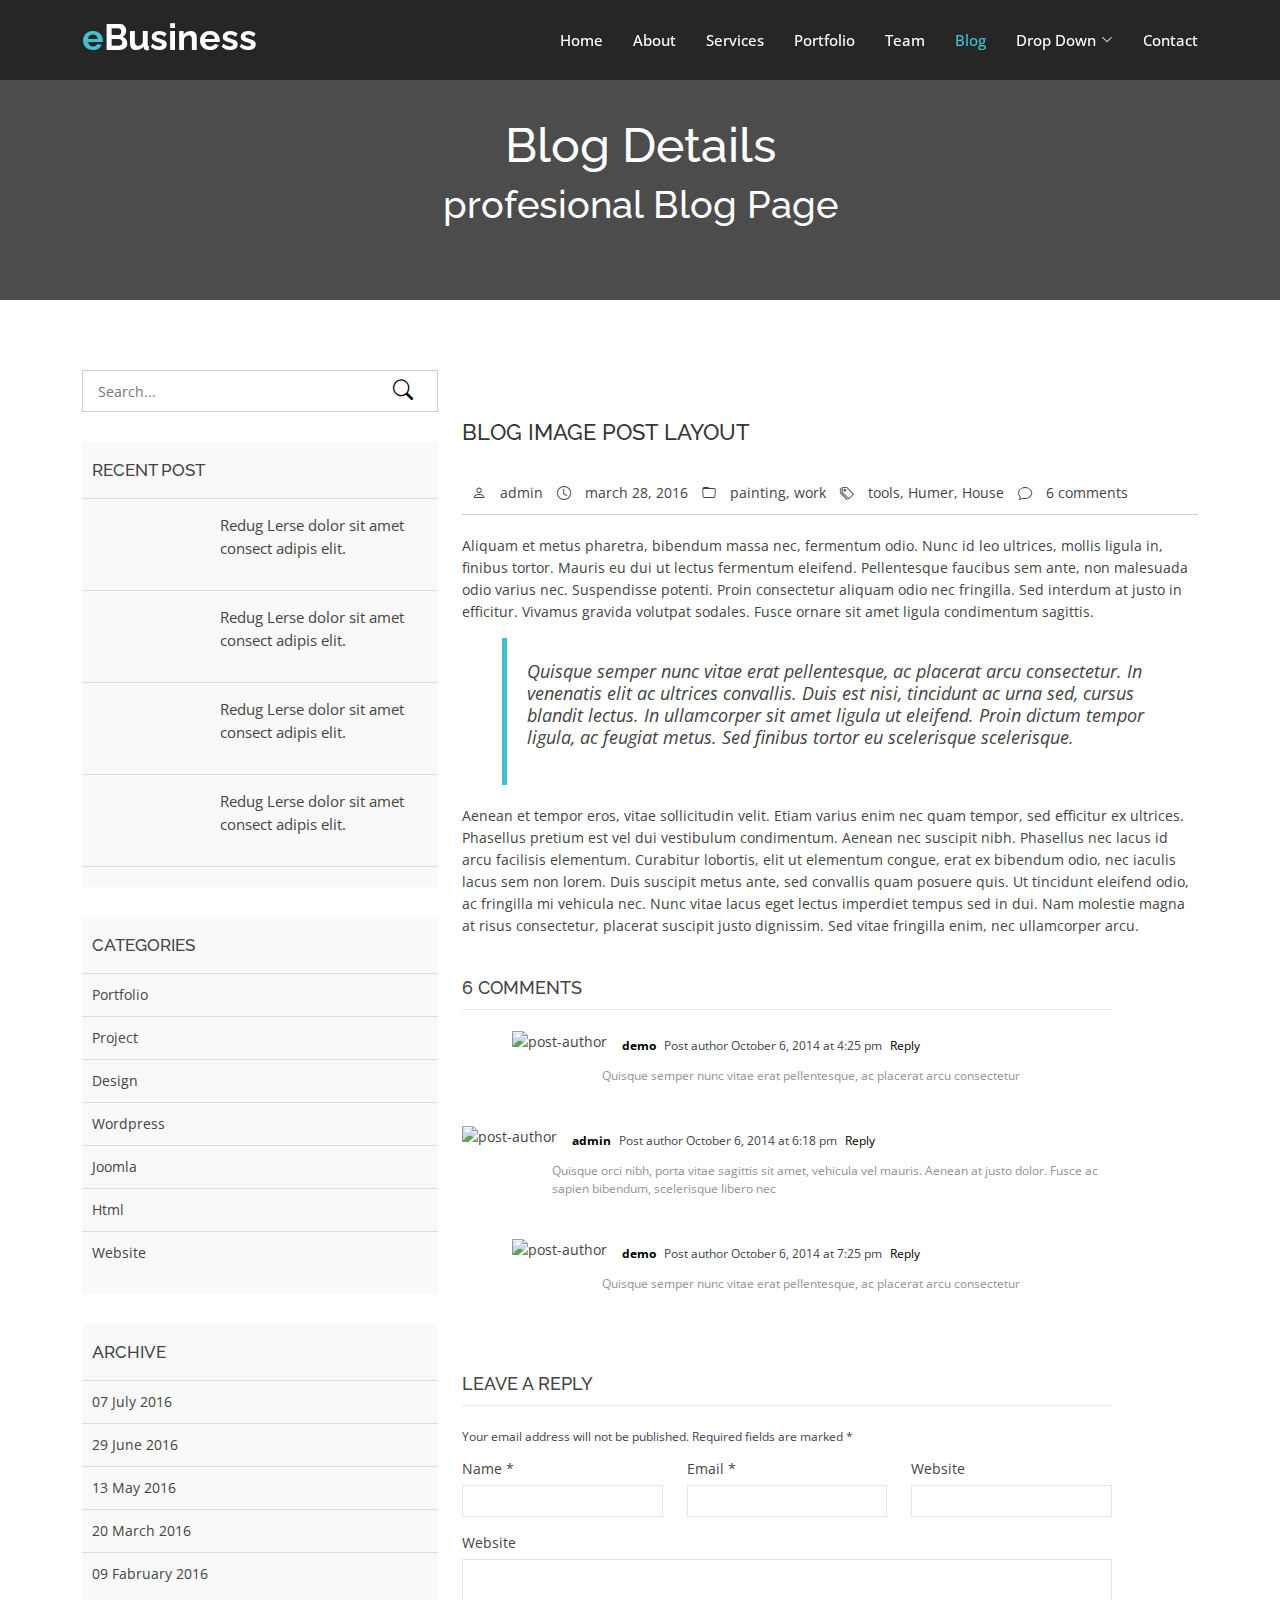
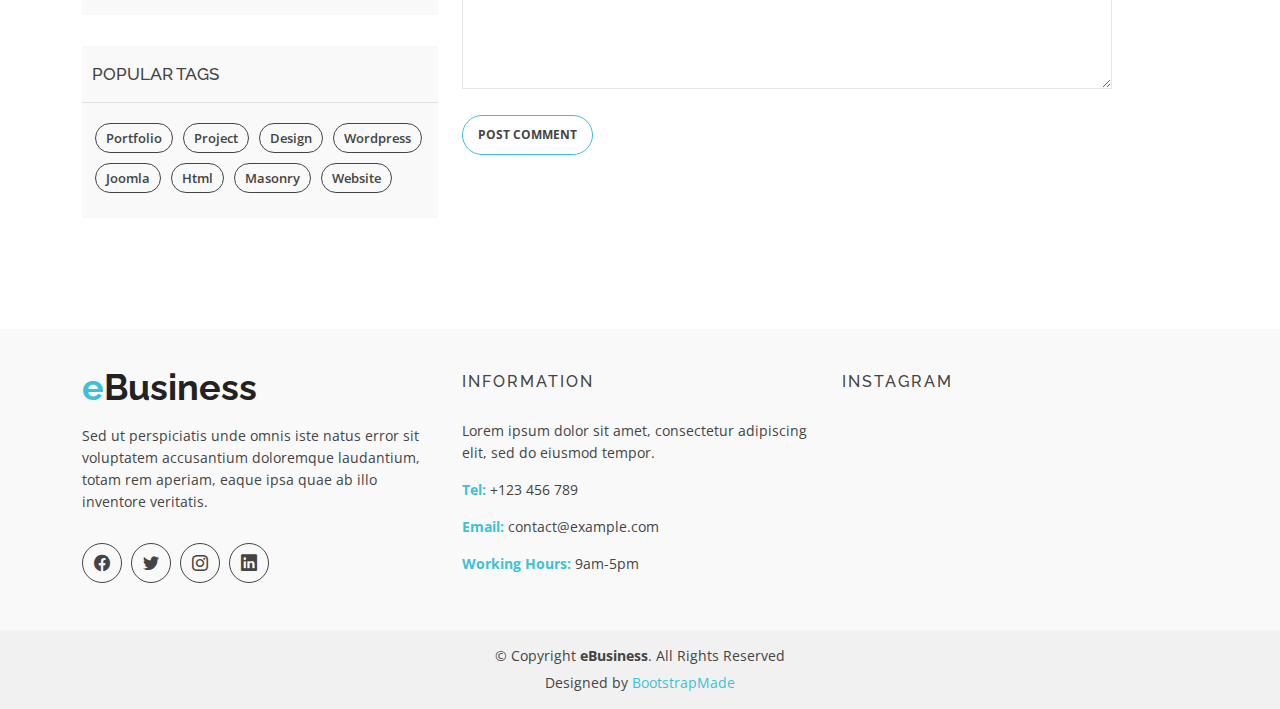
==== blog-details.html @ 668b4a3a "Commit inicial" ====
<!DOCTYPE html>
<html lang="en">

<head>
  <meta charset="utf-8">
  <meta content="width=device-width, initial-scale=1.0" name="viewport">

  <title>eBusiness Bootstrap Template - Index</title>
  <meta content="" name="description">
  <meta content="" name="keywords">

  <!-- Favicons -->
  <link href="assets/img/favicon.png" rel="icon">
  <link href="assets/img/apple-touch-icon.png" rel="apple-touch-icon">

  <!-- Google Fonts -->
  <link href="https://fonts.googleapis.com/css?family=Open+Sans:300,400,400i,600,700|Raleway:300,400,400i,500,500i,700,800,900" rel="stylesheet">

  <!-- Vendor CSS Files -->
  <link href="assets/vendor/animate.css/animate.min.css" rel="stylesheet">
  <link href="assets/vendor/bootstrap/css/bootstrap.min.css" rel="stylesheet">
  <link href="assets/vendor/bootstrap-icons/bootstrap-icons.css" rel="stylesheet">
  <link href="assets/vendor/boxicons/css/boxicons.min.css" rel="stylesheet">
  <link href="assets/vendor/glightbox/css/glightbox.min.css" rel="stylesheet">
  <link href="assets/vendor/swiper/swiper-bundle.min.css" rel="stylesheet">

  <!-- Template Main CSS File -->
  <link href="assets/css/style.css" rel="stylesheet">

  <!-- =======================================================
  * Template Name: eBusiness - v4.3.0
  * Template URL: https://bootstrapmade.com/ebusiness-bootstrap-corporate-template/
  * Author: BootstrapMade.com
  * License: https://bootstrapmade.com/license/
  ======================================================== -->
</head>

<body>

  <!-- ======= Header ======= -->
  <header id="header" class="fixed-top d-flex align-items-center">
    <div class="container d-flex justify-content-between">

      <div class="logo">
        <h1><a href="index.html"><span>e</span>Business</a></h1>
        <!-- Uncomment below if you prefer to use an image logo -->
        <!-- <a href="index.html"><img src="assets/img/logo.png" alt="" class="img-fluid"></a>-->
      </div>

      <nav id="navbar" class="navbar">
        <ul>
          <li><a class="nav-link scrollto " href="#hero">Home</a></li>
          <li><a class="nav-link scrollto" href="#about">About</a></li>
          <li><a class="nav-link scrollto" href="#services">Services</a></li>
          <li><a class="nav-link scrollto" href="#portfolio">Portfolio</a></li>
          <li><a class="nav-link scrollto" href="#team">Team</a></li>
          <li><a class="active" href="blog.html">Blog</a></li>
          <li class="dropdown"><a href="#"><span>Drop Down</span> <i class="bi bi-chevron-down"></i></a>
            <ul>
              <li><a href="#">Drop Down 1</a></li>
              <li class="dropdown"><a href="#"><span>Deep Drop Down</span> <i class="bi bi-chevron-right"></i></a>
                <ul>
                  <li><a href="#">Deep Drop Down 1</a></li>
                  <li><a href="#">Deep Drop Down 2</a></li>
                  <li><a href="#">Deep Drop Down 3</a></li>
                  <li><a href="#">Deep Drop Down 4</a></li>
                  <li><a href="#">Deep Drop Down 5</a></li>
                </ul>
              </li>
              <li><a href="#">Drop Down 2</a></li>
              <li><a href="#">Drop Down 3</a></li>
              <li><a href="#">Drop Down 4</a></li>
            </ul>
          </li>
          <li><a class="nav-link scrollto" href="#contact">Contact</a></li>
        </ul>
        <i class="bi bi-list mobile-nav-toggle"></i>
      </nav><!-- .navbar -->

    </div>
  </header><!-- End Header -->

  <main id="main">

    <!-- ======= Blog Header ======= -->
    <div class="header-bg page-area">
      <div class="container position-relative">
        <div class="row">
          <div class="col-md-12 col-sm-12 col-xs-12">
            <div class="slider-content text-center">
              <div class="header-bottom">
                <div class="layer2">
                  <h1 class="title2">Blog Details </h1>
                </div>
                <div class="layer3">
                  <h2 class="title3">profesional Blog Page</h2>
                </div>
              </div>
            </div>
          </div>
        </div>
      </div>
    </div><!-- End Blog Header -->

    <!-- ======= Blog Page ======= -->
    <div class="blog-page area-padding">
      <div class="container">
        <div class="row">
          <div class="col-lg-4 col-md-4">
            <div class="page-head-blog">
              <div class="single-blog-page">
                <!-- search option start -->
                <form action="#">
                  <div class="search-option">
                    <input type="text" placeholder="Search...">
                    <button class="button" type="submit">
                      <i class="bi bi-search"></i>
                    </button>
                  </div>
                </form>
                <!-- search option end -->
              </div>
              <div class="single-blog-page">
                <!-- recent start -->
                <div class="left-blog">
                  <h4>recent post</h4>
                  <div class="recent-post">
                    <!-- start single post -->
                    <div class="recent-single-post">
                      <div class="post-img">
                        <a href="#">
                          <img src="assets/img/blog/1.jpg" alt="">
                        </a>
                      </div>
                      <div class="pst-content">
                        <p><a href="#"> Redug Lerse dolor sit amet consect adipis elit.</a></p>
                      </div>
                    </div>
                    <!-- End single post -->
                    <!-- start single post -->
                    <div class="recent-single-post">
                      <div class="post-img">
                        <a href="#">
                          <img src="assets/img/blog/2.jpg" alt="">
                        </a>
                      </div>
                      <div class="pst-content">
                        <p><a href="#"> Redug Lerse dolor sit amet consect adipis elit.</a></p>
                      </div>
                    </div>
                    <!-- End single post -->
                    <!-- start single post -->
                    <div class="recent-single-post">
                      <div class="post-img">
                        <a href="#">
                          <img src="assets/img/blog/3.jpg" alt="">
                        </a>
                      </div>
                      <div class="pst-content">
                        <p><a href="#"> Redug Lerse dolor sit amet consect adipis elit.</a></p>
                      </div>
                    </div>
                    <!-- End single post -->
                    <!-- start single post -->
                    <div class="recent-single-post">
                      <div class="post-img">
                        <a href="#">
                          <img src="assets/img/blog/4.jpg" alt="">
                        </a>
                      </div>
                      <div class="pst-content">
                        <p><a href="#"> Redug Lerse dolor sit amet consect adipis elit.</a></p>
                      </div>
                    </div>
                    <!-- End single post -->
                  </div>
                </div>
                <!-- recent end -->
              </div>
              <div class="single-blog-page">
                <div class="left-blog">
                  <h4>categories</h4>
                  <ul>
                    <li>
                      <a href="#">Portfolio</a>
                    </li>
                    <li>
                      <a href="#">Project</a>
                    </li>
                    <li>
                      <a href="#">Design</a>
                    </li>
                    <li>
                      <a href="#">wordpress</a>
                    </li>
                    <li>
                      <a href="#">Joomla</a>
                    </li>
                    <li>
                      <a href="#">Html</a>
                    </li>
                    <li>
                      <a href="#">Website</a>
                    </li>
                  </ul>
                </div>
              </div>
              <div class="single-blog-page">
                <div class="left-blog">
                  <h4>archive</h4>
                  <ul>
                    <li>
                      <a href="#">07 July 2016</a>
                    </li>
                    <li>
                      <a href="#">29 June 2016</a>
                    </li>
                    <li>
                      <a href="#">13 May 2016</a>
                    </li>
                    <li>
                      <a href="#">20 March 2016</a>
                    </li>
                    <li>
                      <a href="#">09 Fabruary 2016</a>
                    </li>
                  </ul>
                </div>
              </div>
              <div class="single-blog-page">
                <div class="left-tags blog-tags">
                  <div class="popular-tag left-side-tags left-blog">
                    <h4>popular tags</h4>
                    <ul>
                      <li>
                        <a href="#">Portfolio</a>
                      </li>
                      <li>
                        <a href="#">Project</a>
                      </li>
                      <li>
                        <a href="#">Design</a>
                      </li>
                      <li>
                        <a href="#">wordpress</a>
                      </li>
                      <li>
                        <a href="#">Joomla</a>
                      </li>
                      <li>
                        <a href="#">Html</a>
                      </li>
                      <li>
                        <a href="#">Masonry</a>
                      </li>
                      <li>
                        <a href="#">Website</a>
                      </li>
                    </ul>
                  </div>
                </div>
              </div>
            </div>
          </div>
          <!-- End left sidebar -->
          <!-- Start single blog -->
          <div class="col-md-8 col-sm-8 col-xs-12">
            <div class="row">
              <div class="col-md-12 col-sm-12 col-xs-12">
                <!-- single-blog start -->
                <article class="blog-post-wrapper">
                  <div class="post-thumbnail">
                    <img src="assets/img/blog/6.jpg" alt="" />
                  </div>
                  <div class="post-information">
                    <h2>Blog image post layout</h2>
                    <div class="entry-meta">
                      <span class="author-meta"><i class="bi bi-person"></i> <a href="#">admin</a></span>
                      <span><i class="bi bi-clock"></i> march 28, 2016</span>
                      <span class="tag-meta">
                        <i class="bi bi-folder"></i>
                        <a href="#">painting</a>,
                        <a href="#">work</a>
                      </span>
                      <span>
                        <i class="bi bi-tags"></i>
                        <a href="#">tools</a>,
                        <a href="#"> Humer</a>,
                        <a href="#">House</a>
                      </span>
                      <span><i class="bi bi-chat"></i> <a href="#">6 comments</a></span>
                    </div>
                    <div class="entry-content">
                      <p>Aliquam et metus pharetra, bibendum massa nec, fermentum odio. Nunc id leo ultrices, mollis ligula in, finibus tortor. Mauris eu dui ut lectus fermentum eleifend. Pellentesque faucibus sem ante, non malesuada odio varius nec. Suspendisse
                        potenti. Proin consectetur aliquam odio nec fringilla. Sed interdum at justo in efficitur. Vivamus gravida volutpat sodales. Fusce ornare sit amet ligula condimentum sagittis.</p>
                      <blockquote>
                        <p>Quisque semper nunc vitae erat pellentesque, ac placerat arcu consectetur. In venenatis elit ac ultrices convallis. Duis est nisi, tincidunt ac urna sed, cursus blandit lectus. In ullamcorper sit amet ligula ut eleifend. Proin dictum
                          tempor ligula, ac feugiat metus. Sed finibus tortor eu scelerisque scelerisque.</p>
                      </blockquote>
                      <p>Aenean et tempor eros, vitae sollicitudin velit. Etiam varius enim nec quam tempor, sed efficitur ex ultrices. Phasellus pretium est vel dui vestibulum condimentum. Aenean nec suscipit nibh. Phasellus nec lacus id arcu facilisis elementum.
                        Curabitur lobortis, elit ut elementum congue, erat ex bibendum odio, nec iaculis lacus sem non lorem. Duis suscipit metus ante, sed convallis quam posuere quis. Ut tincidunt eleifend odio, ac fringilla mi vehicula nec. Nunc vitae
                        lacus eget lectus imperdiet tempus sed in dui. Nam molestie magna at risus consectetur, placerat suscipit justo dignissim. Sed vitae fringilla enim, nec ullamcorper arcu.</p>
                    </div>
                  </div>
                </article>
                <div class="clear"></div>
                <div class="single-post-comments">
                  <div class="comments-area">
                    <div class="comments-heading">
                      <h3>6 comments</h3>
                    </div>
                    <div class="comments-list">
                      <ul>
                        <li class="threaded-comments">
                          <div class="comments-details">
                            <div class="comments-list-img">
                              <img src="assets/img/blog/b02.jpg" alt="post-author">
                            </div>
                            <div class="comments-content-wrap">
                              <span>
                                <b><a href="#">demo</a></b>
                                Post author
                                <span class="post-time">October 6, 2014 at 4:25 pm</span>
                                <a href="#">Reply</a>
                              </span>
                              <p>Quisque semper nunc vitae erat pellentesque, ac placerat arcu consectetur</p>
                            </div>
                          </div>
                        </li>
                        <li>
                          <div class="comments-details">
                            <div class="comments-list-img">
                              <img src="assets/img/blog/b02.jpg" alt="post-author">
                            </div>
                            <div class="comments-content-wrap">
                              <span>
                                <b><a href="#">admin</a></b>
                                Post author
                                <span class="post-time">October 6, 2014 at 6:18 pm </span>
                                <a href="#">Reply</a>
                              </span>
                              <p>Quisque orci nibh, porta vitae sagittis sit amet, vehicula vel mauris. Aenean at justo dolor. Fusce ac sapien bibendum, scelerisque libero nec</p>
                            </div>
                          </div>
                        </li>
                        <li class="threaded-comments">
                          <div class="comments-details">
                            <div class="comments-list-img">
                              <img src="assets/img/blog/b02.jpg" alt="post-author">
                            </div>
                            <div class="comments-content-wrap">
                              <span>
                                <b><a href="#">demo</a></b>
                                Post author
                                <span class="post-time">October 6, 2014 at 7:25 pm</span>
                                <a href="#">Reply</a>
                              </span>
                              <p>Quisque semper nunc vitae erat pellentesque, ac placerat arcu consectetur</p>
                            </div>
                          </div>
                        </li>
                      </ul>
                    </div>
                  </div>
                  <div class="comment-respond">
                    <h3 class="comment-reply-title">Leave a Reply </h3>
                    <span class="email-notes">Your email address will not be published. Required fields are marked *</span>
                    <form action="#">
                      <div class="row">
                        <div class="col-lg-4 col-md-4">
                          <p>Name *</p>
                          <input type="text" />
                        </div>
                        <div class="col-lg-4 col-md-4">
                          <p>Email *</p>
                          <input type="email" />
                        </div>
                        <div class="col-lg-4 col-md-4">
                          <p>Website</p>
                          <input type="text" />
                        </div>
                        <div class="col-lg-12 col-md-12 col-sm-12 comment-form-comment">
                          <p>Website</p>
                          <textarea id="message-box" cols="30" rows="10"></textarea>
                          <input type="submit" value="Post Comment" />
                        </div>
                      </div>
                    </form>
                  </div>
                </div>
                <!-- single-blog end -->
              </div>
            </div>
          </div>
        </div>
      </div>
    </div><!-- End Blog Page -->

  </main><!-- End #main -->

  <!-- ======= Footer ======= -->
  <footer>
    <div class="footer-area">
      <div class="container">
        <div class="row">
          <div class="col-md-4">
            <div class="footer-content">
              <div class="footer-head">
                <div class="footer-logo">
                  <h2><span>e</span>Business</h2>
                </div>

                <p>Sed ut perspiciatis unde omnis iste natus error sit voluptatem accusantium doloremque laudantium, totam rem aperiam, eaque ipsa quae ab illo inventore veritatis.</p>
                <div class="footer-icons">
                  <ul>
                    <li>
                      <a href="#"><i class="bi bi-facebook"></i></a>
                    </li>
                    <li>
                      <a href="#"><i class="bi bi-twitter"></i></a>
                    </li>
                    <li>
                      <a href="#"><i class="bi bi-instagram"></i></a>
                    </li>
                    <li>
                      <a href="#"><i class="bi bi-linkedin"></i></a>
                    </li>
                  </ul>
                </div>
              </div>
            </div>
          </div>
          <!-- end single footer -->
          <div class="col-md-4">
            <div class="footer-content">
              <div class="footer-head">
                <h4>information</h4>
                <p>
                  Lorem ipsum dolor sit amet, consectetur adipiscing elit, sed do eiusmod tempor.
                </p>
                <div class="footer-contacts">
                  <p><span>Tel:</span> +123 456 789</p>
                  <p><span>Email:</span> contact@example.com</p>
                  <p><span>Working Hours:</span> 9am-5pm</p>
                </div>
              </div>
            </div>
          </div>
          <!-- end single footer -->
          <div class="col-md-4">
            <div class="footer-content">
              <div class="footer-head">
                <h4>Instagram</h4>
                <div class="flicker-img">
                  <a href="#"><img src="assets/img/portfolio/1.jpg" alt=""></a>
                  <a href="#"><img src="assets/img/portfolio/2.jpg" alt=""></a>
                  <a href="#"><img src="assets/img/portfolio/3.jpg" alt=""></a>
                  <a href="#"><img src="assets/img/portfolio/4.jpg" alt=""></a>
                  <a href="#"><img src="assets/img/portfolio/5.jpg" alt=""></a>
                  <a href="#"><img src="assets/img/portfolio/6.jpg" alt=""></a>
                </div>
              </div>
            </div>
          </div>
        </div>
      </div>
    </div>
    <div class="footer-area-bottom">
      <div class="container">
        <div class="row">
          <div class="col-md-12 col-sm-12 col-xs-12">
            <div class="copyright text-center">
              <p>
                &copy; Copyright <strong>eBusiness</strong>. All Rights Reserved
              </p>
            </div>
            <div class="credits">
              <!--
              All the links in the footer should remain intact.
              You can delete the links only if you purchased the pro version.
              Licensing information: https://bootstrapmade.com/license/
              Purchase the pro version with working PHP/AJAX contact form: https://bootstrapmade.com/buy/?theme=eBusiness
            -->
              Designed by <a href="https://bootstrapmade.com/">BootstrapMade</a>
            </div>
          </div>
        </div>
      </div>
    </div>
  </footer><!-- End  Footer -->

  <div id="preloader"></div>
  <a href="#" class="back-to-top d-flex align-items-center justify-content-center"><i class="bi bi-arrow-up-short"></i></a>

  <!-- Vendor JS Files -->
  <script src="assets/vendor/bootstrap/js/bootstrap.bundle.min.js"></script>
  <script src="assets/vendor/glightbox/js/glightbox.min.js"></script>
  <script src="assets/vendor/isotope-layout/isotope.pkgd.min.js"></script>
  <script src="assets/vendor/php-email-form/validate.js"></script>
  <script src="assets/vendor/swiper/swiper-bundle.min.js"></script>

  <!-- Template Main JS File -->
  <script src="assets/js/main.js"></script>

</body>

</html>
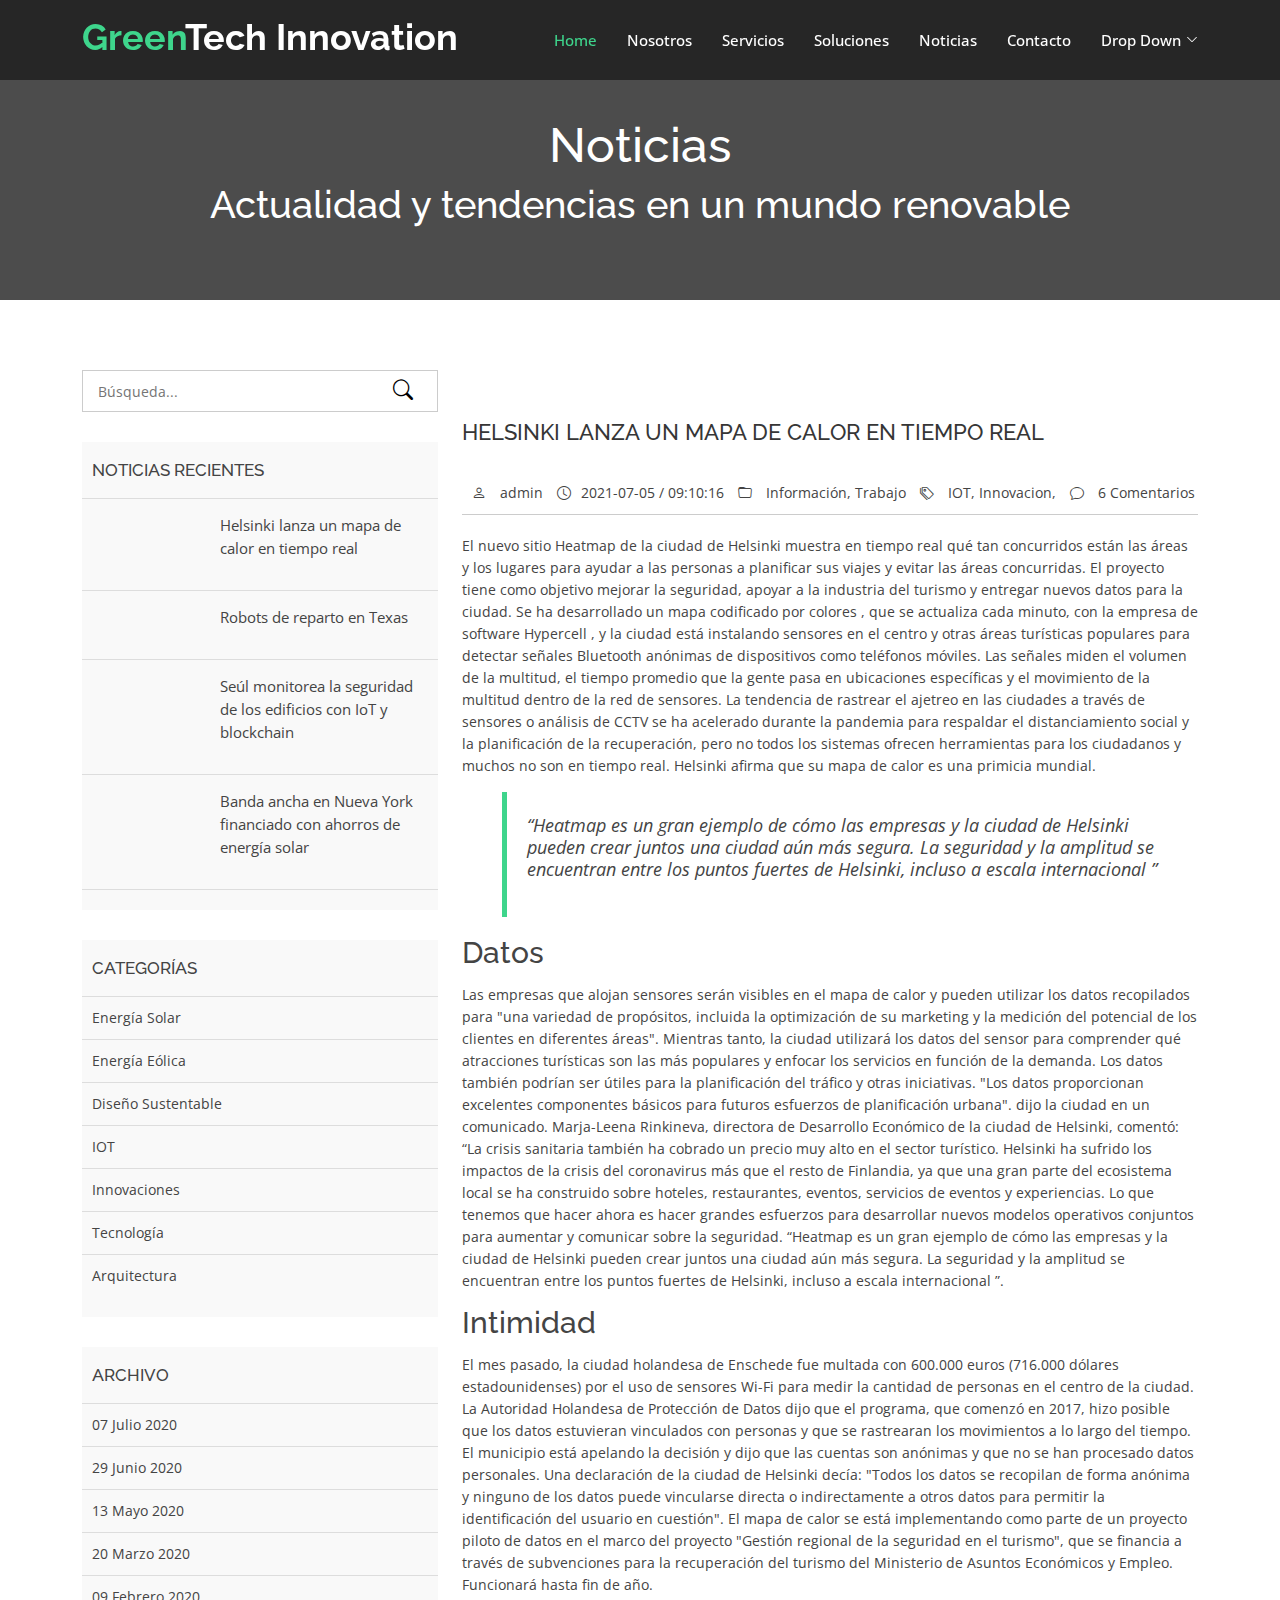
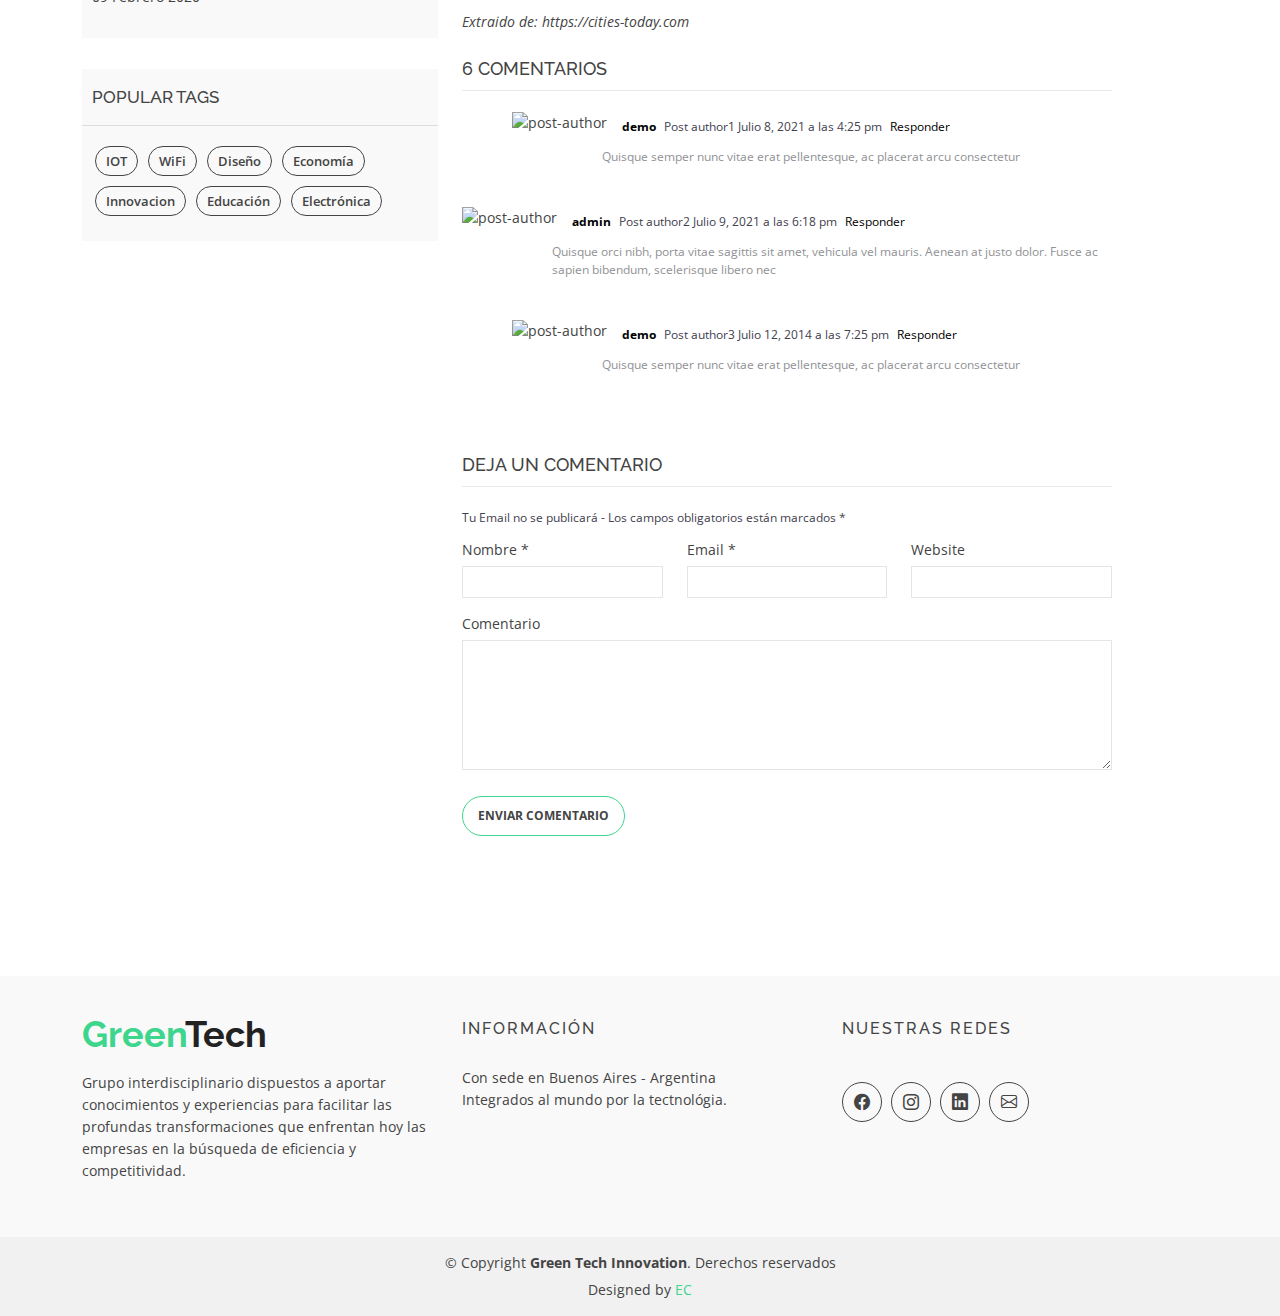
==== commit 53aa4135: "Primeros cambios en el template" ====
--- a/blog-details.html
+++ b/blog-details.html
@@ -5,7 +5,7 @@
   <meta charset="utf-8">
   <meta content="width=device-width, initial-scale=1.0" name="viewport">
 
-  <title>eBusiness Bootstrap Template - Index</title>
+  <title>Green Tech Innovation</title>
   <meta content="" name="description">
   <meta content="" name="keywords">
 
@@ -14,7 +14,9 @@
   <link href="assets/img/apple-touch-icon.png" rel="apple-touch-icon">
 
   <!-- Google Fonts -->
-  <link href="https://fonts.googleapis.com/css?family=Open+Sans:300,400,400i,600,700|Raleway:300,400,400i,500,500i,700,800,900" rel="stylesheet">
+  <link
+    href="https://fonts.googleapis.com/css?family=Open+Sans:300,400,400i,600,700|Raleway:300,400,400i,500,500i,700,800,900"
+    rel="stylesheet">
 
   <!-- Vendor CSS Files -->
   <link href="assets/vendor/animate.css/animate.min.css" rel="stylesheet">
@@ -42,19 +44,25 @@
     <div class="container d-flex justify-content-between">
 
       <div class="logo">
-        <h1><a href="index.html"><span>e</span>Business</a></h1>
+        <h1>
+          <!-- <span><img src="./assets/img/favicon.png" width="40" height="40">   -->
+          <a href="index.html"><span>Green</span>Tech Innovation</a></span>
+        </h1>
+
+        <!-- <h1><a href="index.html"><span>e</span>Business</a></h1> -->
         <!-- Uncomment below if you prefer to use an image logo -->
-        <!-- <a href="index.html"><img src="assets/img/logo.png" alt="" class="img-fluid"></a>-->
+        <!-- <a href="index.html"><img src="assets/img/favicon.png" alt="" class="img-fluid"></a> -->
       </div>
 
       <nav id="navbar" class="navbar">
         <ul>
-          <li><a class="nav-link scrollto " href="#hero">Home</a></li>
-          <li><a class="nav-link scrollto" href="#about">About</a></li>
-          <li><a class="nav-link scrollto" href="#services">Services</a></li>
-          <li><a class="nav-link scrollto" href="#portfolio">Portfolio</a></li>
-          <li><a class="nav-link scrollto" href="#team">Team</a></li>
-          <li><a class="active" href="blog.html">Blog</a></li>
+          <li><a class="nav-link scrollto active" href="index.html">Home</a></li>
+          <li><a class="nav-link scrollto" href="#about">Nosotros</a></li>
+          <li><a class="nav-link scrollto" href="index.html">Servicios</a></li>
+          <li><a class="nav-link scrollto" href="./index.html/#soluciones">Soluciones</a></li>
+          <!-- <li><a class="nav-link scrollto" href="#team">Equipo</a></li> -->
+          <li><a href="blog.html">Noticias</a></li>
+          <li><a class="nav-link scrollto" href="#contact">Contacto</a></li>
           <li class="dropdown"><a href="#"><span>Drop Down</span> <i class="bi bi-chevron-down"></i></a>
             <ul>
               <li><a href="#">Drop Down 1</a></li>
@@ -72,7 +80,7 @@
               <li><a href="#">Drop Down 4</a></li>
             </ul>
           </li>
-          <li><a class="nav-link scrollto" href="#contact">Contact</a></li>
+          <!-- <li><a class="nav-link scrollto" href="#contact">Contact</a></li> -->
         </ul>
         <i class="bi bi-list mobile-nav-toggle"></i>
       </nav><!-- .navbar -->
@@ -90,10 +98,10 @@
             <div class="slider-content text-center">
               <div class="header-bottom">
                 <div class="layer2">
-                  <h1 class="title2">Blog Details </h1>
+                  <h1 class="title2">Noticias</h1>
                 </div>
                 <div class="layer3">
-                  <h2 class="title3">profesional Blog Page</h2>
+                  <h2 class="title3">Actualidad y tendencias en un mundo renovable</h2>
                 </div>
               </div>
             </div>
@@ -112,7 +120,7 @@
                 <!-- search option start -->
                 <form action="#">
                   <div class="search-option">
-                    <input type="text" placeholder="Search...">
+                    <input type="text" placeholder="Búsqueda...">
                     <button class="button" type="submit">
                       <i class="bi bi-search"></i>
                     </button>
@@ -123,7 +131,7 @@
               <div class="single-blog-page">
                 <!-- recent start -->
                 <div class="left-blog">
-                  <h4>recent post</h4>
+                  <h4>Noticias recientes</h4>
                   <div class="recent-post">
                     <!-- start single post -->
                     <div class="recent-single-post">
@@ -133,7 +141,7 @@
                         </a>
                       </div>
                       <div class="pst-content">
-                        <p><a href="#"> Redug Lerse dolor sit amet consect adipis elit.</a></p>
+                        <p><a href="#"> Helsinki lanza un mapa de calor en tiempo real</a></p>
                       </div>
                     </div>
                     <!-- End single post -->
@@ -145,7 +153,7 @@
                         </a>
                       </div>
                       <div class="pst-content">
-                        <p><a href="#"> Redug Lerse dolor sit amet consect adipis elit.</a></p>
+                        <p><a href="#"> Robots de reparto en Texas</a></p>
                       </div>
                     </div>
                     <!-- End single post -->
@@ -157,7 +165,7 @@
                         </a>
                       </div>
                       <div class="pst-content">
-                        <p><a href="#"> Redug Lerse dolor sit amet consect adipis elit.</a></p>
+                        <p><a href="#"> Seúl monitorea la seguridad de los edificios con IoT y blockchain</a></p>
                       </div>
                     </div>
                     <!-- End single post -->
@@ -169,7 +177,7 @@
                         </a>
                       </div>
                       <div class="pst-content">
-                        <p><a href="#"> Redug Lerse dolor sit amet consect adipis elit.</a></p>
+                        <p><a href="#"> Banda ancha en Nueva York financiado con ahorros de energía solar</a></p>
                       </div>
                     </div>
                     <!-- End single post -->
@@ -179,50 +187,50 @@
               </div>
               <div class="single-blog-page">
                 <div class="left-blog">
-                  <h4>categories</h4>
+                  <h4>Categorías</h4>
                   <ul>
                     <li>
-                      <a href="#">Portfolio</a>
-                    </li>
-                    <li>
-                      <a href="#">Project</a>
-                    </li>
-                    <li>
-                      <a href="#">Design</a>
-                    </li>
-                    <li>
-                      <a href="#">wordpress</a>
-                    </li>
-                    <li>
-                      <a href="#">Joomla</a>
-                    </li>
-                    <li>
-                      <a href="#">Html</a>
-                    </li>
-                    <li>
-                      <a href="#">Website</a>
+                      <a href="#">Energía Solar</a>
+                    </li>
+                    <li>
+                      <a href="#">Energía Eólica</a>
+                    </li>
+                    <li>
+                      <a href="#">Diseño Sustentable</a>
+                    </li>
+                    <li>
+                      <a href="#">IOT</a>
+                    </li>
+                    <li>
+                      <a href="#">Innovaciones</a>
+                    </li>
+                    <li>
+                      <a href="#">Tecnología</a>
+                    </li>
+                    <li>
+                      <a href="#">Arquitectura</a>
                     </li>
                   </ul>
                 </div>
               </div>
               <div class="single-blog-page">
                 <div class="left-blog">
-                  <h4>archive</h4>
+                  <h4>archivo</h4>
                   <ul>
                     <li>
-                      <a href="#">07 July 2016</a>
-                    </li>
-                    <li>
-                      <a href="#">29 June 2016</a>
-                    </li>
-                    <li>
-                      <a href="#">13 May 2016</a>
-                    </li>
-                    <li>
-                      <a href="#">20 March 2016</a>
-                    </li>
-                    <li>
-                      <a href="#">09 Fabruary 2016</a>
+                      <a href="#">07 Julio 2020</a>
+                    </li>
+                    <li>
+                      <a href="#">29 Junio 2020</a>
+                    </li>
+                    <li>
+                      <a href="#">13 Mayo 2020</a>
+                    </li>
+                    <li>
+                      <a href="#">20 Marzo 2020</a>
+                    </li>
+                    <li>
+                      <a href="#">09 Febrero 2020</a>
                     </li>
                   </ul>
                 </div>
@@ -233,28 +241,25 @@
                     <h4>popular tags</h4>
                     <ul>
                       <li>
-                        <a href="#">Portfolio</a>
-                      </li>
-                      <li>
-                        <a href="#">Project</a>
-                      </li>
-                      <li>
-                        <a href="#">Design</a>
-                      </li>
-                      <li>
-                        <a href="#">wordpress</a>
-                      </li>
-                      <li>
-                        <a href="#">Joomla</a>
-                      </li>
-                      <li>
-                        <a href="#">Html</a>
-                      </li>
-                      <li>
-                        <a href="#">Masonry</a>
-                      </li>
-                      <li>
-                        <a href="#">Website</a>
+                        <a href="#">IOT</a>
+                      </li>
+                      <li>
+                        <a href="#">WiFi</a>
+                      </li>
+                      <li>
+                        <a href="#">Diseño</a>
+                      </li>
+                      <li>
+                        <a href="#">Economía</a>
+                      </li>
+                      <li>
+                        <a href="#">Innovacion</a>
+                      </li>
+                      <li>
+                        <a href="#">Educación</a>
+                      </li>
+                      <li>
+                        <a href="#">Electrónica</a>
                       </li>
                     </ul>
                   </div>
@@ -270,36 +275,57 @@
                 <!-- single-blog start -->
                 <article class="blog-post-wrapper">
                   <div class="post-thumbnail">
-                    <img src="assets/img/blog/6.jpg" alt="" />
+                    <img src="assets/img/blog/1.jpg" alt="" />
                   </div>
                   <div class="post-information">
-                    <h2>Blog image post layout</h2>
+                    <h2>Helsinki lanza un mapa de calor en tiempo real</h2>
                     <div class="entry-meta">
                       <span class="author-meta"><i class="bi bi-person"></i> <a href="#">admin</a></span>
-                      <span><i class="bi bi-clock"></i> march 28, 2016</span>
+                      <span><i class="bi bi-clock"></i>2021-07-05 / 09:10:16</span>
                       <span class="tag-meta">
                         <i class="bi bi-folder"></i>
-                        <a href="#">painting</a>,
-                        <a href="#">work</a>
+                        <a href="#">Información</a>,
+                        <a href="#">Trabajo</a>
                       </span>
                       <span>
                         <i class="bi bi-tags"></i>
-                        <a href="#">tools</a>,
-                        <a href="#"> Humer</a>,
-                        <a href="#">House</a>
+                        <a href="#">IOT</a>,
+                        <a href="#">Innovacion</a>,
+                        
                       </span>
-                      <span><i class="bi bi-chat"></i> <a href="#">6 comments</a></span>
+                      <span><i class="bi bi-chat"></i> <a href="#">6 Comentarios</a></span>
                     </div>
                     <div class="entry-content">
-                      <p>Aliquam et metus pharetra, bibendum massa nec, fermentum odio. Nunc id leo ultrices, mollis ligula in, finibus tortor. Mauris eu dui ut lectus fermentum eleifend. Pellentesque faucibus sem ante, non malesuada odio varius nec. Suspendisse
-                        potenti. Proin consectetur aliquam odio nec fringilla. Sed interdum at justo in efficitur. Vivamus gravida volutpat sodales. Fusce ornare sit amet ligula condimentum sagittis.</p>
+                      <p>El nuevo sitio Heatmap de la ciudad de Helsinki muestra en tiempo real qué tan concurridos están las áreas y los lugares para ayudar a las personas a planificar sus viajes y evitar las áreas concurridas.
+
+                        El proyecto tiene como objetivo mejorar la seguridad, apoyar a la industria del turismo y entregar nuevos datos para la ciudad.
+                        
+                        Se  ha desarrollado un mapa codificado por colores , que se actualiza cada minuto, con la empresa de software Hypercell , y la ciudad está instalando sensores en el centro y otras áreas turísticas populares para detectar señales Bluetooth anónimas de dispositivos como teléfonos móviles.
+                        
+                        Las señales miden el volumen de la multitud, el tiempo promedio que la gente pasa en ubicaciones específicas y el movimiento de la multitud dentro de la red de sensores.
+                        
+                        La tendencia de rastrear el ajetreo en las ciudades a través de sensores o análisis de CCTV se ha acelerado durante la pandemia para respaldar el distanciamiento social y la planificación de la recuperación, pero no todos los sistemas ofrecen herramientas para los ciudadanos y muchos no son en tiempo real. Helsinki afirma que su mapa de calor es una primicia mundial.</p>
                       <blockquote>
-                        <p>Quisque semper nunc vitae erat pellentesque, ac placerat arcu consectetur. In venenatis elit ac ultrices convallis. Duis est nisi, tincidunt ac urna sed, cursus blandit lectus. In ullamcorper sit amet ligula ut eleifend. Proin dictum
-                          tempor ligula, ac feugiat metus. Sed finibus tortor eu scelerisque scelerisque.</p>
+                        <p>“Heatmap es un gran ejemplo de cómo las empresas y la ciudad de Helsinki pueden crear juntos una ciudad aún más segura. La seguridad y la amplitud se encuentran entre los puntos fuertes de Helsinki, incluso a escala internacional ”</p>
                       </blockquote>
-                      <p>Aenean et tempor eros, vitae sollicitudin velit. Etiam varius enim nec quam tempor, sed efficitur ex ultrices. Phasellus pretium est vel dui vestibulum condimentum. Aenean nec suscipit nibh. Phasellus nec lacus id arcu facilisis elementum.
-                        Curabitur lobortis, elit ut elementum congue, erat ex bibendum odio, nec iaculis lacus sem non lorem. Duis suscipit metus ante, sed convallis quam posuere quis. Ut tincidunt eleifend odio, ac fringilla mi vehicula nec. Nunc vitae
-                        lacus eget lectus imperdiet tempus sed in dui. Nam molestie magna at risus consectetur, placerat suscipit justo dignissim. Sed vitae fringilla enim, nec ullamcorper arcu.</p>
+                      <h3>Datos</h3>
+                      <p>
+                        Las empresas que alojan sensores serán visibles en el mapa de calor y pueden utilizar los datos recopilados para "una variedad de propósitos, incluida la optimización de su marketing y la medición del potencial de los clientes en diferentes áreas".
+                        
+                        Mientras tanto, la ciudad utilizará los datos del sensor para comprender qué atracciones turísticas son las más populares y enfocar los servicios en función de la demanda. Los datos también podrían ser útiles para la planificación del tráfico y otras iniciativas.
+                        
+                        "Los datos proporcionan excelentes componentes básicos para futuros esfuerzos de planificación urbana". dijo la ciudad en un comunicado.
+                        
+                        Marja-Leena Rinkineva, directora de Desarrollo Económico de la ciudad de Helsinki, comentó: “La crisis sanitaria también ha cobrado un precio muy alto en el sector turístico. Helsinki ha sufrido los impactos de la crisis del coronavirus más que el resto de Finlandia, ya que una gran parte del ecosistema local se ha construido sobre hoteles, restaurantes, eventos, servicios de eventos y experiencias. Lo que tenemos que hacer ahora es hacer grandes esfuerzos para desarrollar nuevos modelos operativos conjuntos para aumentar y comunicar sobre la seguridad.
+                        
+                        “Heatmap es un gran ejemplo de cómo las empresas y la ciudad de Helsinki pueden crear juntos una ciudad aún más segura. La seguridad y la amplitud se encuentran entre los puntos fuertes de Helsinki, incluso a escala internacional ”.</p>
+                      <h3>Intimidad</h3>
+                        <p>El mes pasado, la ciudad holandesa de Enschede fue multada con 600.000 euros (716.000 dólares estadounidenses) por el uso de sensores Wi-Fi para medir la cantidad de personas en el centro de la ciudad. La Autoridad Holandesa de Protección de Datos dijo que el programa, que comenzó en 2017, hizo posible que los datos estuvieran vinculados con personas y que se rastrearan los movimientos a lo largo del tiempo. El municipio está apelando la decisión y dijo que las cuentas son anónimas y que no se han procesado datos personales.
+
+                          Una declaración de la ciudad de Helsinki decía: "Todos los datos se recopilan de forma anónima y ninguno de los datos puede vincularse directa o indirectamente a otros datos para permitir la identificación del usuario en cuestión".
+                          
+                          El mapa de calor se está implementando como parte de un proyecto piloto de datos en el marco del proyecto "Gestión regional de la seguridad en el turismo", que se financia a través de subvenciones para la recuperación del turismo del Ministerio de Asuntos Económicos y Empleo. Funcionará hasta fin de año.</p>
+                          <cite>Extraido de: https://cities-today.com</cite>
                     </div>
                   </div>
                 </article>
@@ -307,7 +333,7 @@
                 <div class="single-post-comments">
                   <div class="comments-area">
                     <div class="comments-heading">
-                      <h3>6 comments</h3>
+                      <h3>6 comentarios</h3>
                     </div>
                     <div class="comments-list">
                       <ul>
@@ -319,9 +345,9 @@
                             <div class="comments-content-wrap">
                               <span>
                                 <b><a href="#">demo</a></b>
-                                Post author
-                                <span class="post-time">October 6, 2014 at 4:25 pm</span>
-                                <a href="#">Reply</a>
+                                Post author1
+                                <span class="post-time">Julio 8, 2021 a las 4:25 pm</span>
+                                <a href="#">Responder</a>
                               </span>
                               <p>Quisque semper nunc vitae erat pellentesque, ac placerat arcu consectetur</p>
                             </div>
@@ -335,11 +361,12 @@
                             <div class="comments-content-wrap">
                               <span>
                                 <b><a href="#">admin</a></b>
-                                Post author
-                                <span class="post-time">October 6, 2014 at 6:18 pm </span>
-                                <a href="#">Reply</a>
+                                Post author2
+                                <span class="post-time">Julio 9, 2021 a las 6:18 pm </span>
+                                <a href="#">Responder</a>
                               </span>
-                              <p>Quisque orci nibh, porta vitae sagittis sit amet, vehicula vel mauris. Aenean at justo dolor. Fusce ac sapien bibendum, scelerisque libero nec</p>
+                              <p>Quisque orci nibh, porta vitae sagittis sit amet, vehicula vel mauris. Aenean at justo
+                                dolor. Fusce ac sapien bibendum, scelerisque libero nec</p>
                             </div>
                           </div>
                         </li>
@@ -351,9 +378,9 @@
                             <div class="comments-content-wrap">
                               <span>
                                 <b><a href="#">demo</a></b>
-                                Post author
-                                <span class="post-time">October 6, 2014 at 7:25 pm</span>
-                                <a href="#">Reply</a>
+                                Post author3
+                                <span class="post-time">Julio 12, 2014 a las 7:25 pm</span>
+                                <a href="#">Responder</a>
                               </span>
                               <p>Quisque semper nunc vitae erat pellentesque, ac placerat arcu consectetur</p>
                             </div>
@@ -363,12 +390,13 @@
                     </div>
                   </div>
                   <div class="comment-respond">
-                    <h3 class="comment-reply-title">Leave a Reply </h3>
-                    <span class="email-notes">Your email address will not be published. Required fields are marked *</span>
+                    <h3 class="comment-reply-title">Deja un comentario </h3>
+                    <span class="email-notes">Tu Email no se publicará - Los campos obligatorios están marcados
+                      *</span>
                     <form action="#">
                       <div class="row">
                         <div class="col-lg-4 col-md-4">
-                          <p>Name *</p>
+                          <p>Nombre *</p>
                           <input type="text" />
                         </div>
                         <div class="col-lg-4 col-md-4">
@@ -380,9 +408,9 @@
                           <input type="text" />
                         </div>
                         <div class="col-lg-12 col-md-12 col-sm-12 comment-form-comment">
-                          <p>Website</p>
+                          <p>Comentario</p>
                           <textarea id="message-box" cols="30" rows="10"></textarea>
-                          <input type="submit" value="Post Comment" />
+                          <input type="submit" value="Enviar Comentario" />
                         </div>
                       </div>
                     </form>
@@ -407,11 +435,21 @@
             <div class="footer-content">
               <div class="footer-head">
                 <div class="footer-logo">
-                  <h2><span>e</span>Business</h2>
-                </div>
-
-                <p>Sed ut perspiciatis unde omnis iste natus error sit voluptatem accusantium doloremque laudantium, totam rem aperiam, eaque ipsa quae ab illo inventore veritatis.</p>
-                <div class="footer-icons">
+                  <span> <a href="index.html">
+                      <h2><span>Green</span>Tech</h2></span> </a>
+                  <!-- 
+                  <a href="index.html">
+                    <img src="assets/img/favicon.png" alt=""  width="40" height="40"  />
+                  </a> -->
+                </div>
+
+                <p>
+                  Grupo interdisciplinario dispuestos a aportar conocimientos
+                  y experiencias para facilitar las profundas transformaciones
+                  que enfrentan hoy las empresas en la búsqueda de eficiencia
+                  y competitividad.
+                </p>
+                <!-- <div class="footer-icons">
                   <ul>
                     <li>
                       <a href="#"><i class="bi bi-facebook"></i></a>
@@ -426,7 +464,7 @@
                       <a href="#"><i class="bi bi-linkedin"></i></a>
                     </li>
                   </ul>
-                </div>
+                </div> -->
               </div>
             </div>
           </div>
@@ -434,15 +472,23 @@
           <div class="col-md-4">
             <div class="footer-content">
               <div class="footer-head">
-                <h4>information</h4>
+                <h4>Información</h4>
                 <p>
-                  Lorem ipsum dolor sit amet, consectetur adipiscing elit, sed do eiusmod tempor.
+                  Con sede en Buenos Aires - Argentina <br />
+                  Integrados al mundo por la tectnológia.
                 </p>
-                <div class="footer-contacts">
+
+                <!-- <div class="footer-icons">
+                      <li>
+                        <a href="#"><i class="bi bi-geo-alt-fill"></i></a>
+                      </li>
+                </div> -->
+
+                <!-- <div class="footer-contacts">
                   <p><span>Tel:</span> +123 456 789</p>
                   <p><span>Email:</span> contact@example.com</p>
                   <p><span>Working Hours:</span> 9am-5pm</p>
-                </div>
+                </div> -->
               </div>
             </div>
           </div>
@@ -450,14 +496,43 @@
           <div class="col-md-4">
             <div class="footer-content">
               <div class="footer-head">
-                <h4>Instagram</h4>
-                <div class="flicker-img">
-                  <a href="#"><img src="assets/img/portfolio/1.jpg" alt=""></a>
-                  <a href="#"><img src="assets/img/portfolio/2.jpg" alt=""></a>
-                  <a href="#"><img src="assets/img/portfolio/3.jpg" alt=""></a>
-                  <a href="#"><img src="assets/img/portfolio/4.jpg" alt=""></a>
-                  <a href="#"><img src="assets/img/portfolio/5.jpg" alt=""></a>
-                  <a href="#"><img src="assets/img/portfolio/6.jpg" alt=""></a>
+                <h4>Nuestras Redes</h4>
+                <!-- <div class="flicker-img">
+                  <a href="#"
+                    ><img src="assets/img/portfolio/1.jpg" alt=""
+                  /></a>
+                  <a href="#"
+                    ><img src="assets/img/portfolio/2.jpg" alt=""
+                  /></a>
+                  <a href="#"
+                    ><img src="assets/img/portfolio/3.jpg" alt=""
+                  /></a>
+                  <a href="#"
+                    ><img src="assets/img/portfolio/4.jpg" alt=""
+                  /></a>
+                  <a href="#"
+                    ><img src="assets/img/portfolio/5.jpg" alt=""
+                  /></a>
+                  <a href="#"
+                    ><img src="assets/img/portfolio/6.jpg" alt=""
+                  /></a>
+                </div> -->
+                <div class="footer-icons">
+                  <ul>
+                    <li>
+                      <a href="https://www.facebook.com/greentechinnov/"><i class="bi bi-facebook"></i></a>
+                    </li>
+                    <li>
+                      <a href="https://www.instagram.com/greentechinnov/"><i class="bi bi-instagram"></i></a>
+                    </li>
+                    <li>
+                      <a href="https://www.linkedin.com/company/green-tech-innovation-net/"><i
+                          class="bi bi-linkedin"></i></a>
+                    </li>
+                    <li>
+                      <a href="#contact"><i class="bi bi-envelope"></i></a>
+                    </li>
+                  </ul>
                 </div>
               </div>
             </div>
@@ -471,26 +546,30 @@
           <div class="col-md-12 col-sm-12 col-xs-12">
             <div class="copyright text-center">
               <p>
-                &copy; Copyright <strong>eBusiness</strong>. All Rights Reserved
+                &copy; Copyright <strong>Green Tech Innovation</strong>. Derechos reservados
+
               </p>
             </div>
             <div class="credits">
               <!--
-              All the links in the footer should remain intact.
-              You can delete the links only if you purchased the pro version.
-              Licensing information: https://bootstrapmade.com/license/
-              Purchase the pro version with working PHP/AJAX contact form: https://bootstrapmade.com/buy/?theme=eBusiness
-            -->
-              Designed by <a href="https://bootstrapmade.com/">BootstrapMade</a>
+            All the links in the footer should remain intact.
+            You can delete the links only if you purchased the pro version.
+            Licensing information: https://bootstrapmade.com/license/
+            Purchase the pro version with working PHP/AJAX contact form: https://bootstrapmade.com/buy/?theme=eBusiness
+          -->
+              Designed by
+              <a href="https://github.com/elicasama">EC</a>
             </div>
           </div>
         </div>
       </div>
     </div>
-  </footer><!-- End  Footer -->
+  </footer>
+  <!-- End  Footer -->
 
   <div id="preloader"></div>
-  <a href="#" class="back-to-top d-flex align-items-center justify-content-center"><i class="bi bi-arrow-up-short"></i></a>
+  <a href="#" class="back-to-top d-flex align-items-center justify-content-center"><i
+      class="bi bi-arrow-up-short"></i></a>
 
   <!-- Vendor JS Files -->
   <script src="assets/vendor/bootstrap/js/bootstrap.bundle.min.js"></script>
--- a/assets/css/style.css
+++ b/assets/css/style.css
@@ -8,6 +8,11 @@
 /*--------------------------------------------------------------
 # General
 --------------------------------------------------------------*/
+
+:root {
+  --swiper-theme-color: #3ed57a;
+}
+
 html, body {
   height: 100%;
 }
@@ -98,13 +103,26 @@
 }
 
 a:hover {
-  color: #3EC1D5;
+  color: #3ed57a;
   text-decoration: none;
 }
 
 a:active, a:hover {
   outline: 0 none;
 }
+
+/* Links */
+
+a {
+  color: #444;
+  /* text-decoration: $link-decoration;
+
+  &:hover {
+    color: $link-hover-color;
+    text-decoration: $link-hover-decoration;
+  } */
+}
+
 
 body {
   background: #fff none repeat scroll 0 0;
@@ -126,7 +144,7 @@
   right: 15px;
   bottom: 15px;
   z-index: 996;
-  background: #3ec1d5;
+  background: #3ed57a;
   width: 40px;
   height: 40px;
   transition: all 0.4s;
@@ -139,7 +157,7 @@
 }
 
 .back-to-top:hover {
-  background: #60ccdc;
+  background: #3ed57a;
   color: #fff;
 }
 
@@ -175,12 +193,12 @@
 }
 
 ::-moz-selection {
-  background: #3EC1D5;
+  background: #3ed58c; /**/
   text-shadow: none;
 }
 
 ::selection {
-  background: #3EC1D5;
+  background: #3ed58c; /**/
   text-shadow: none;
 }
 
@@ -251,7 +269,7 @@
 }
 
 #header .logo h1 span {
-  color: #3ec1d5;
+  color: #3ed58c; /**/
 }
 
 #header .logo h1 a, #header .logo h1 a:hover {
@@ -299,6 +317,25 @@
   }
 }
 
+
+
+.page-item.active .page-link {
+  z-index: 3;
+  color: #fff;
+  background-color: #3ed58c;
+  border-color: #3ed58c;
+}
+
+.page-link {
+  position: relative;
+  display: block;
+  color: #3ed58c;
+  text-decoration: none;
+  background-color: #fff;
+  border: 1px solid #dee2e6;
+  transition: color .15s ease-in-out,background-color .15s ease-in-out,border-color .15s ease-in-out,box-shadow .15s ease-in-out;
+}
+
 /*--------------------------------------------------------------
 # Navigation Menu
 --------------------------------------------------------------*/
@@ -340,7 +377,7 @@
 }
 
 .navbar a:hover, .navbar .active, .navbar .active:focus, .navbar li:hover > a {
-  color: #3ec1d5;
+  color: #3ed58c; /**/
 }
 
 .navbar .dropdown ul {
@@ -366,7 +403,7 @@
   padding: 10px 20px;
   font-size: 14px;
   text-transform: none;
-  color: #0d2529;
+  color: #3ed58c; /*#0d2529;*/
 }
 
 .navbar .dropdown ul a i {
@@ -374,7 +411,7 @@
 }
 
 .navbar .dropdown ul a:hover, .navbar .dropdown ul .active:hover, .navbar .dropdown ul li:hover > a {
-  color: #3ec1d5;
+  color: #0d2529;;
 }
 
 .navbar .dropdown:hover > ul {
@@ -464,7 +501,7 @@
 }
 
 .navbar-mobile a:hover, .navbar-mobile .active, .navbar-mobile li:hover > a {
-  color: #3ec1d5;
+  color: #3ed58c;
 }
 
 .navbar-mobile .getstarted {
@@ -496,7 +533,7 @@
 }
 
 .navbar-mobile .dropdown ul a:hover, .navbar-mobile .dropdown ul .active:hover, .navbar-mobile .dropdown ul li:hover > a {
-  color: #3ec1d5;
+  color: #3ed58c;
 }
 
 .navbar-mobile .dropdown > .dropdown-active {
@@ -648,12 +685,12 @@
   transition: 0.5s;
   margin: 10px;
   color: #fff;
-  background: #3ec1d5;
+  background: #3ED58C;
 }
 
 #hero .btn-get-started:hover {
   background: #fff;
-  color: #3ec1d5;
+  color: #3ED58C;
 }
 
 /*--------------------------------------------------------------
@@ -674,7 +711,7 @@
 }
 
 .single-well ul li i {
-  color: #3EC1D5;
+  color: #3ed58c;
   margin-right: 5px;
   font-size: 18px;
 }
@@ -704,7 +741,7 @@
 }
 
 .services-details:hover h4, .services-details:hover .services-icon {
-  color: #3EC1D5;
+  color: #3ed58c;
 }
 
 .row.second-row {
@@ -807,7 +844,7 @@
 }
 
 .email-news .email_button > button:hover {
-  background: #3EC1D5;
+  background: #3ed58c;
   border: 1px solid #fff;
   color: #fff;
 }
@@ -817,7 +854,7 @@
 }
 
 .team-left-icon ul li a:hover {
-  color: #3EC1D5;
+  color: #3ed58c;
   background: #fff;
   border: 2px solid #fff;
 }
@@ -899,8 +936,8 @@
 
 .team-social-icon ul li a:hover {
   color: #fff;
-  border: 1px solid #3EC1D5;
-  background: #3EC1D5;
+  border: 1px solid #3ed58c;
+  background: #3ed58c;
 }
 
 .team-content {
@@ -944,7 +981,7 @@
 }
 
 .work-left-text {
-  background: #3EC1D5 none repeat scroll 0 0;
+  background: #3ED58C none repeat scroll 0 0;
 }
 
 .work-right-text {
@@ -1012,8 +1049,8 @@
 }
 
 #portfolio-flters li:hover, #portfolio-flters li.filter-active {
-  border-color: #3EC1D5;
-  background: #3EC1D5;
+  border-color: #3ed58c;
+  background: #3ed58c;
   color: #fff;
 }
 
@@ -1172,7 +1209,7 @@
 }
 
 .pri_table_list li.check i {
-  color: #3EC1D5;
+  color: #3ED58C;
   line-height: 0;
   font-size: 24px;
   margin-right: 5px;
@@ -1224,7 +1261,7 @@
 }
 
 .saleon {
-  background: #3EC1D5 none repeat scroll 0 0;
+  background: #3ED58C none repeat scroll 0 0;
   color: #fff;
   font-size: 13px;
   font-weight: 700;
@@ -1253,8 +1290,8 @@
 }
 
 .active > button {
-  background: #3EC1D5 none repeat scroll 0 0;
-  border: 1px solid #3EC1D5;
+  background: #3ED58C none repeat scroll 0 0;
+  border: 1px solid #3ED58C;
   color: #fff;
   transition: 0.4s;
 }
@@ -1349,7 +1386,7 @@
 }
 
 .testimonials .swiper-pagination .swiper-pagination-bullet-active {
-  background-color: #3ec1d5;
+  background-color: #3ed58c; /*#3ED58C;*/
 }
 
 @media (min-width: 992px) {
@@ -1362,7 +1399,7 @@
 # Quote
 --------------------------------------------------------------*/
 .suscribe-area {
-  background: #3EC1D5 none repeat scroll 0 0;
+  background: #3ed58c none repeat scroll 0 0; /**/
   padding: 30px 0;
 }
 
@@ -1384,7 +1421,7 @@
 .sus-btn {
   background: #fff none repeat scroll 0 0;
   border: 2px solid #fff;
-  color: #3EC1D5;
+  color: #3ed58c /*#3ED58C*/
   display: inline-block;
   font-size: 16px;
   font-weight: 700;
@@ -1396,7 +1433,7 @@
 }
 
 .sus-btn:hover {
-  background: #3EC1D5 none repeat scroll 0 0;
+  background: #3ED58C none repeat scroll 0 0;
   border: 2px solid #fff;
   color: #fff;
 }
@@ -1425,7 +1462,7 @@
   line-height: 56px;
   border-radius: 50%;
   margin-bottom: 30px;
-  color: #3ec1d5;
+  color: #3ED58C;
 }
 
 .single-icon p {
@@ -1495,7 +1532,7 @@
 }
 
 .php-email-form input:focus, .php-email-form textarea:focus {
-  border-color: #3ec1d5;
+  border-color: #3ED58C;
 }
 
 .php-email-form input {
@@ -1644,7 +1681,7 @@
 }
 
 .single-blog .ready-btn:hover {
-  border: 1px solid #3EC1D5;
+  border: 1px solid #3ED58C;
   color: #fff;
 }
 
@@ -1679,7 +1716,7 @@
 }
 
 .search-option button:hover {
-  color: #3ec1d5;
+  color: #3ED58C;
 }
 
 .left-blog h4 {
@@ -1737,8 +1774,8 @@
 
 .ready-btn:hover {
   color: #fff;
-  background: #3EC1D5;
-  border: 1px solid #3EC1D5;
+  background: #3ED58C;
+  border: 1px solid #3ED58C;
   text-decoration: none;
 }
 
@@ -1756,7 +1793,7 @@
 }
 
 .pst-content p a:hover, .left-blog ul li a:hover {
-  color: #3EC1D5;
+  color: #3ED58C;
 }
 
 .blog-page .single-blog {
@@ -1825,7 +1862,7 @@
 }
 
 .entry-meta span a:hover {
-  color: #3EC1D5;
+  color: #3ED58C;
 }
 
 .post-information .entry-meta {
@@ -1847,7 +1884,7 @@
 
 .entry-content blockquote {
   background: #fff none repeat scroll 0 0;
-  border-left: 5px solid #3EC1D5;
+  border-left: 5px solid #3ED58C;
   font-size: 17.5px;
   font-style: italic;
   margin: 0 0 20px 40px;
@@ -1855,8 +1892,8 @@
 }
 
 .pagination > .active > a, .pagination > .active > span, .pagination > .active > a:hover, .pagination > .active > span:hover, .pagination > .active > a:focus, .pagination > .active > span:focus {
-  background-color: #3EC1D5;
-  border-color: #3EC1D5;
+  background-color: #3ED58C;
+  border-color: #3ED58C;
   color: #fff;
   cursor: default;
   z-index: 3;
@@ -1896,8 +1933,8 @@
 }
 
 .sharing-icon a:hover {
-  color: #3EC1D5;
-  border: 1px solid #3EC1D5;
+  color: #3ED58C;
+  border: 1px solid #3ED58C;
 }
 
 .single-blog .author-avatar {
@@ -2022,7 +2059,7 @@
 
 .comment-respond input[type="submit"] {
   background: rgba(0, 0, 0, 0) none repeat scroll 0 0;
-  border: 1px solid #3ec1d5;
+  border: 1px solid #3ED58C;
   border-radius: 20px;
   box-shadow: none;
   color: #444;
@@ -2044,13 +2081,13 @@
 }
 
 .comments-content-wrap span a:hover {
-  color: #3EC1D5;
+  color: #3ED58C;
 }
 
 .comment-respond input[type=submit]:hover {
-  border: 1px solid #3EC1D5;
-  color: #fff;
-  background: #3EC1D5;
+  border: 1px solid #3ED58C;
+  color: #fff;
+  background: #3ED58C;
 }
 
 .single-blog .blog-pagination {
@@ -2093,7 +2130,7 @@
 }
 
 .footer-logo h2 span {
-  color: #3ec1d5;
+  color: #3ED58C;
 }
 
 .footer-icons ul li {
@@ -2132,7 +2169,7 @@
 }
 
 .footer-contacts p span {
-  color: #3EC1D5;
+  color: #3ED58C;
   font-weight: 700;
 }
 
@@ -2146,8 +2183,8 @@
 }
 
 .popular-tag ul li a:hover, .footer-icons ul li a:hover {
-  background: #3EC1D5;
-  border: 1px solid #3EC1D5;
+  background: #3ED58C;
+  border: 1px solid #3ED58C;
   color: #fff;
 }
 
@@ -2173,7 +2210,7 @@
 
 .copyright-text a:hover {
   text-decoration: underline;
-  color: #3EC1D5;
+  color: #3ED58C;
 }
 
 .copyright-text a {
@@ -2186,7 +2223,7 @@
 }
 
 .copyright a, .credits a {
-  color: #3EC1D5;
+  color: #3ED58C;
 }
 
 .credits {
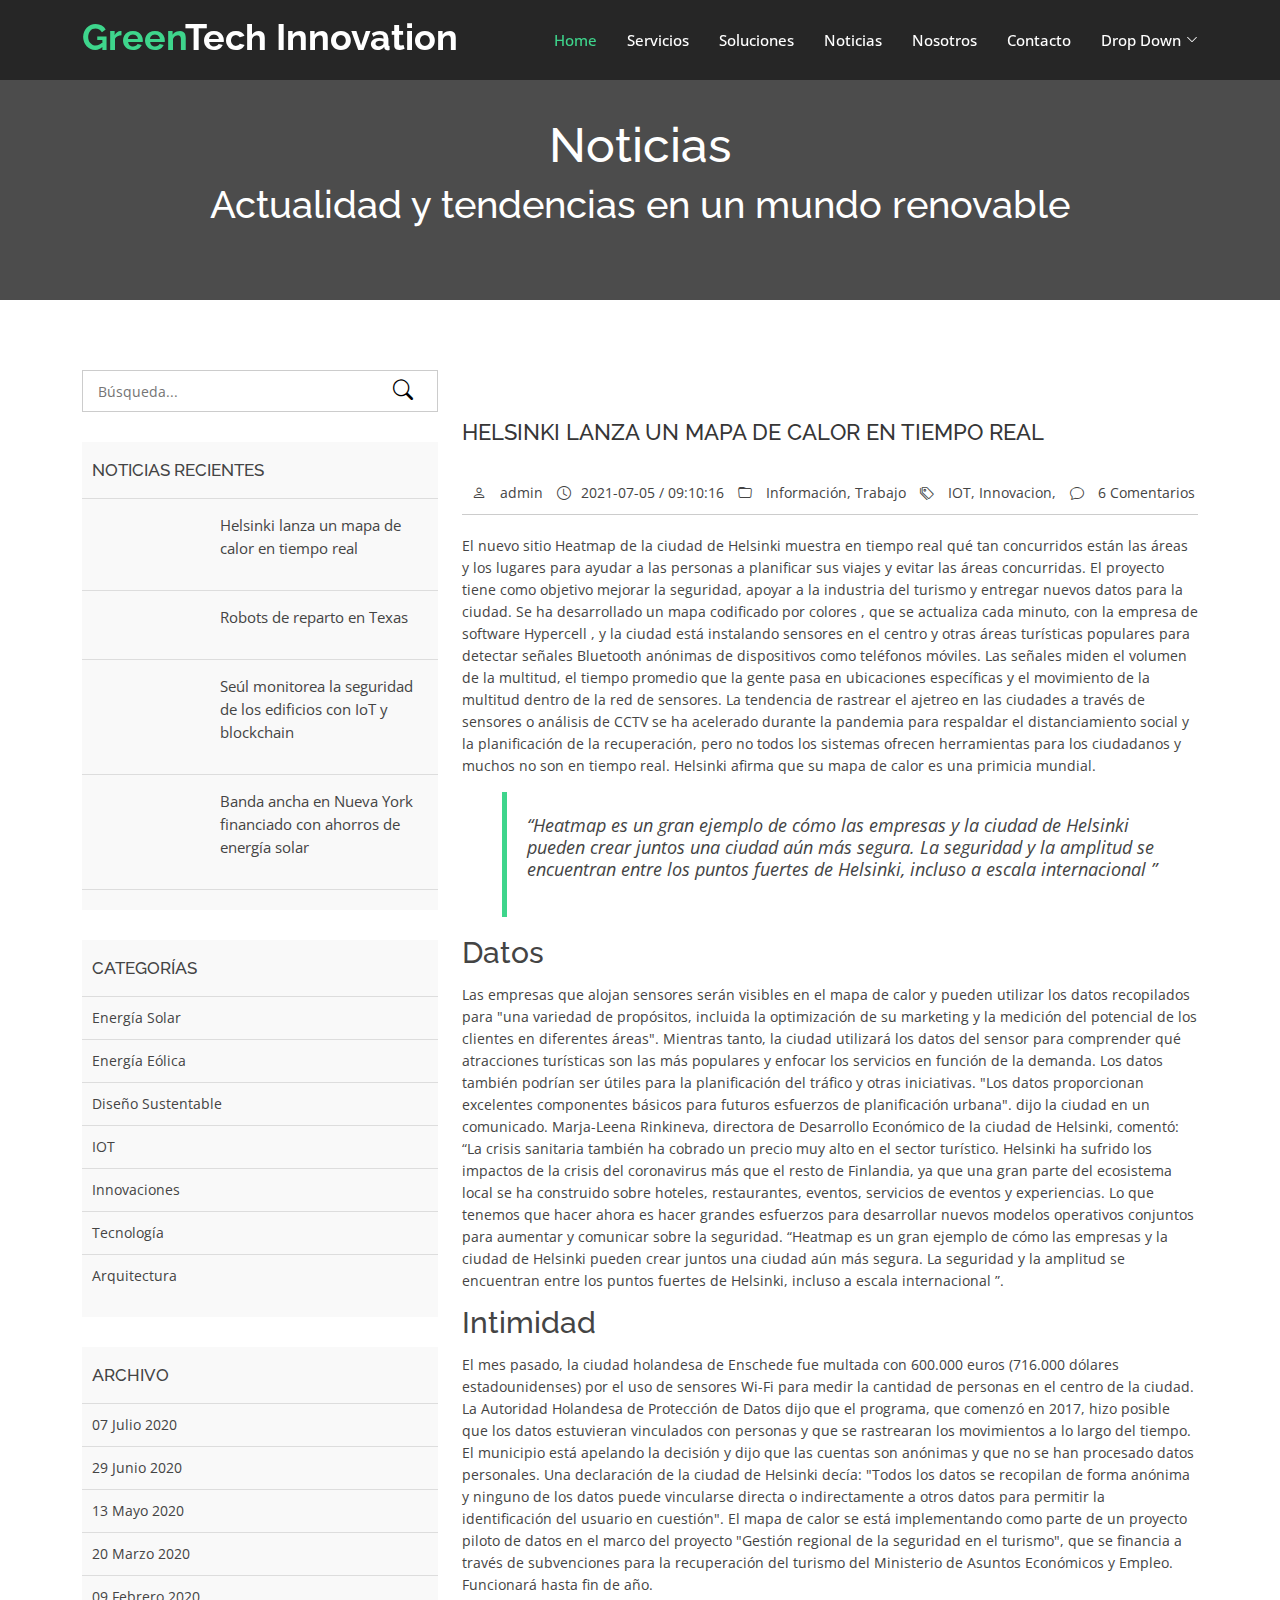
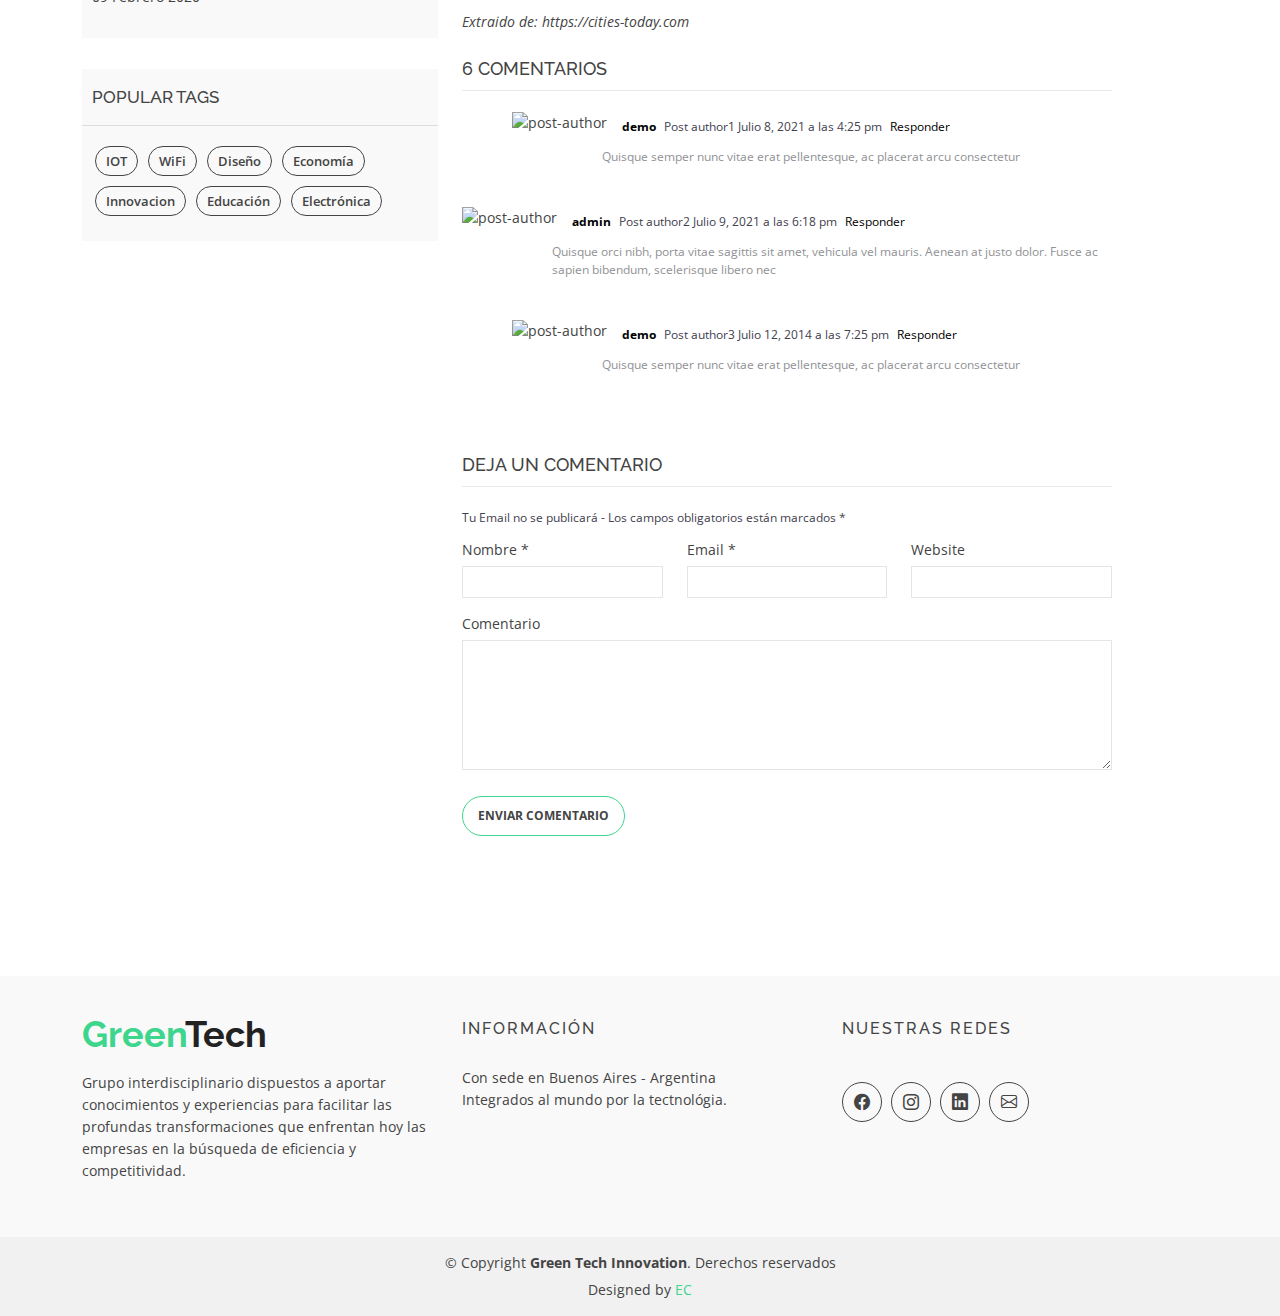
==== commit 84ae2612: "Se agrega el archivo nosotros" ====
--- a/blog-details.html
+++ b/blog-details.html
@@ -56,13 +56,13 @@
 
       <nav id="navbar" class="navbar">
         <ul>
-          <li><a class="nav-link scrollto active" href="index.html">Home</a></li>
-          <li><a class="nav-link scrollto" href="#about">Nosotros</a></li>
-          <li><a class="nav-link scrollto" href="index.html">Servicios</a></li>
-          <li><a class="nav-link scrollto" href="./index.html/#soluciones">Soluciones</a></li>
+          <li><a class="nav-link scrollto active" href="index.html#hero">Home</a></li>
+          <li><a class="nav-link scrollto" href="index.html#services">Servicios</a></li>
+          <li><a class="nav-link scrollto" href="index.html#portfolio">Soluciones</a></li>
+          <li><a href="blog.html">Noticias</a></li>
+          <li><a class="nav-link scrollto" href="nosotros.html">Nosotros</a></li>
+          <li><a class="nav-link scrollto" href="index.html#contact">Contacto</a></li>
           <!-- <li><a class="nav-link scrollto" href="#team">Equipo</a></li> -->
-          <li><a href="blog.html">Noticias</a></li>
-          <li><a class="nav-link scrollto" href="#contact">Contacto</a></li>
           <li class="dropdown"><a href="#"><span>Drop Down</span> <i class="bi bi-chevron-down"></i></a>
             <ul>
               <li><a href="#">Drop Down 1</a></li>
--- a/assets/css/style.css
+++ b/assets/css/style.css
@@ -17,6 +17,9 @@
   height: 100%;
 }
 
+.bg-cursos {
+  background-color: #92c6ac44;
+}
 .floatleft {
   float: left;
 }
@@ -311,6 +314,25 @@
   background: rgba(0, 0, 0, 0.7);
 }
 
+.header-bg2 {
+  background: url(../img/background/page-header2.jpg);
+  background-repeat: no-repeat;
+  background-size: cover;
+  background-position: top center;
+  padding: 120px 0 60px;
+}
+
+.header-bg2::before {
+  content: "";
+  position: absolute;
+  left: 0;
+  right: 0;
+  top: 0;
+  bottom: 0;
+  background: rgba(0, 0, 0, 0.7);
+}
+
+
 @media (min-width: 1025px) {
   .header-bg {
     background-attachment: fixed;
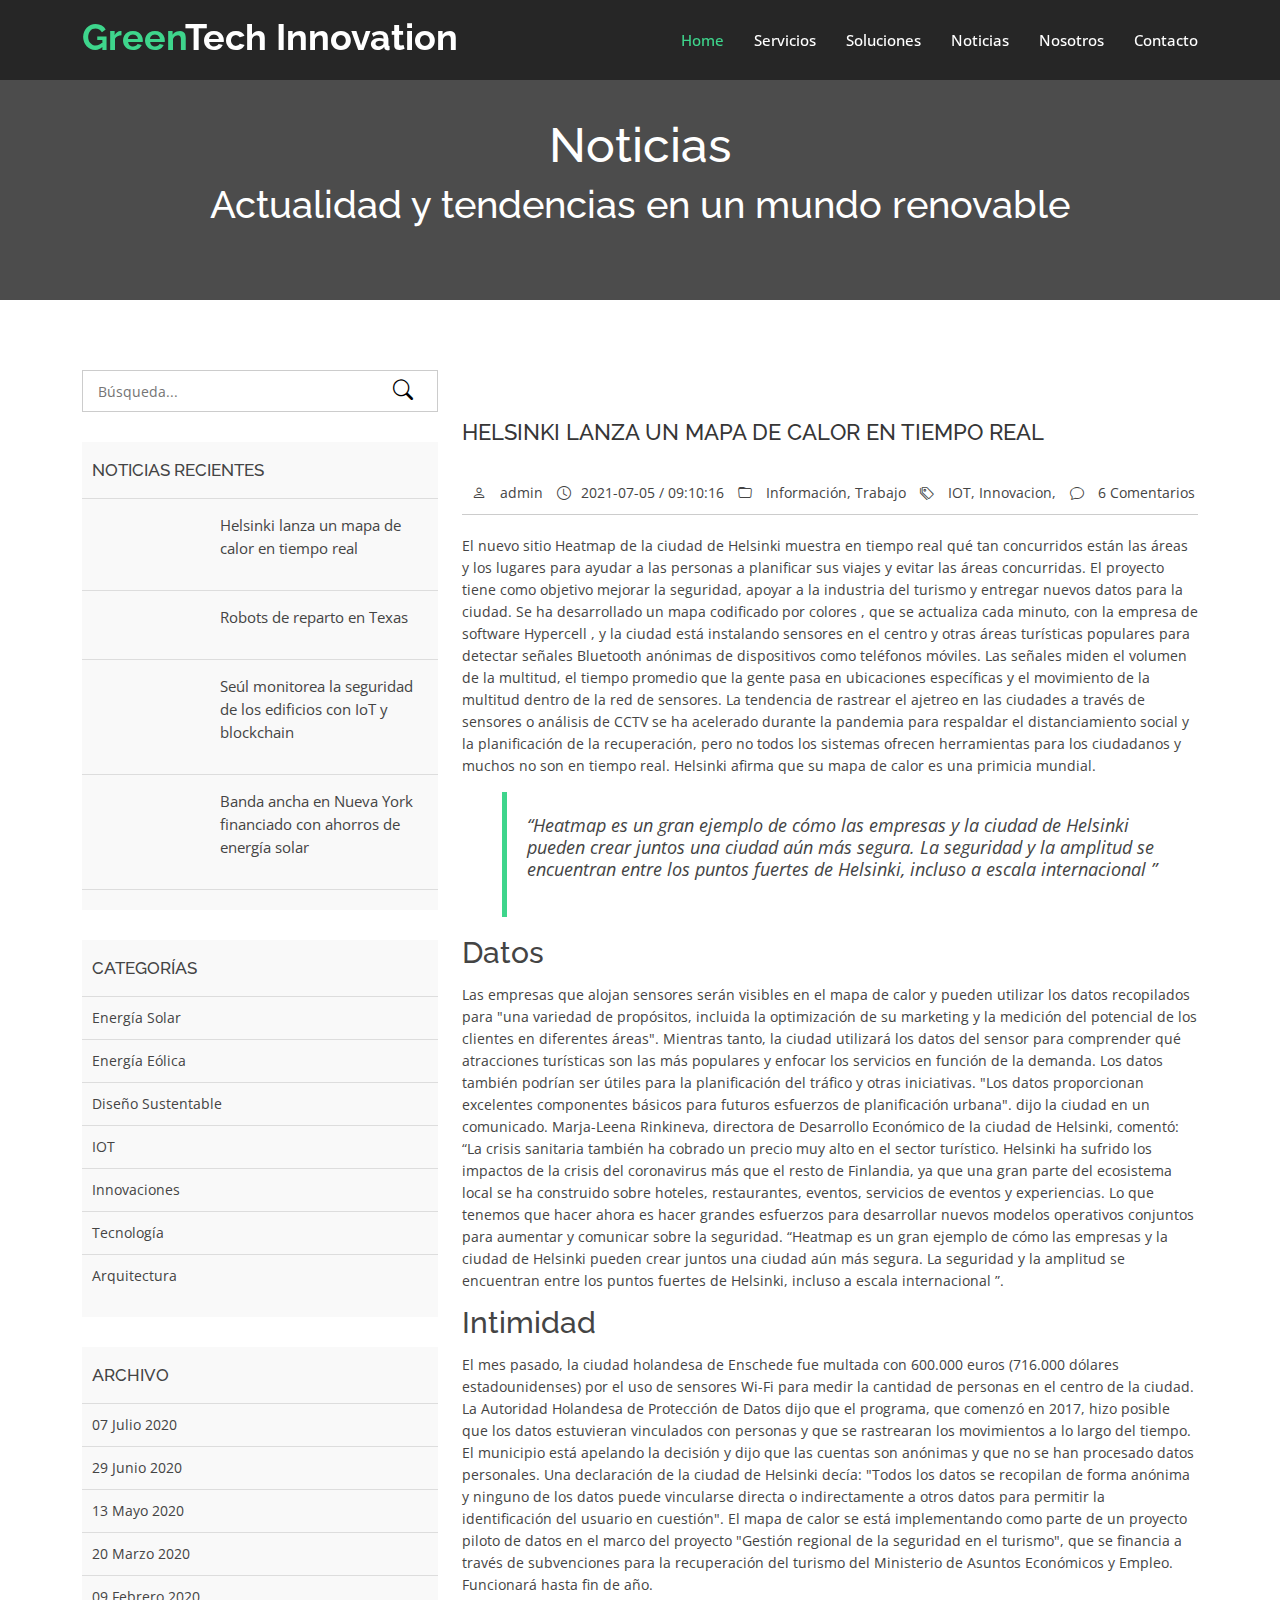
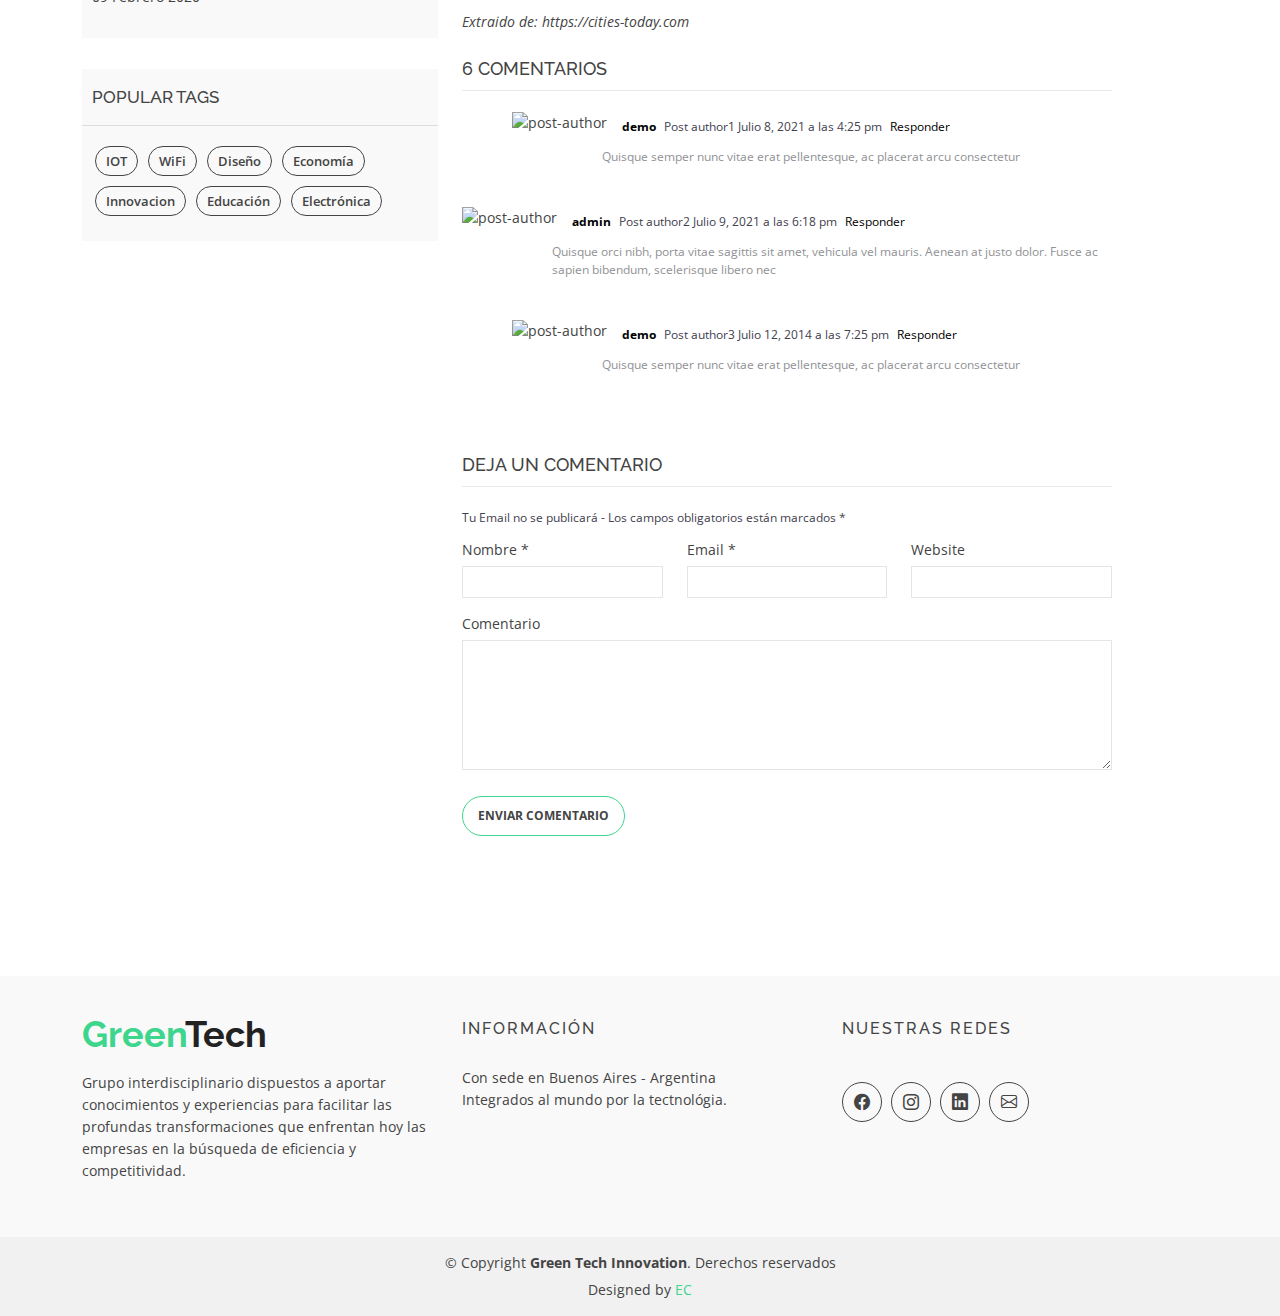
==== commit bcbba329: "Se agrega la sección certificaciones" ====
--- a/blog-details.html
+++ b/blog-details.html
@@ -63,9 +63,9 @@
           <li><a class="nav-link scrollto" href="nosotros.html">Nosotros</a></li>
           <li><a class="nav-link scrollto" href="index.html#contact">Contacto</a></li>
           <!-- <li><a class="nav-link scrollto" href="#team">Equipo</a></li> -->
-          <li class="dropdown"><a href="#"><span>Drop Down</span> <i class="bi bi-chevron-down"></i></a>
-            <ul>
-              <li><a href="#">Drop Down 1</a></li>
+          <!-- <li class="dropdown"><a href="#"><span>Drop Down</span> <i class="bi bi-chevron-down"></i></a>
+            <ul> 
+               <li><a href="#">Drop Down 1</a></li>
               <li class="dropdown"><a href="#"><span>Deep Drop Down</span> <i class="bi bi-chevron-right"></i></a>
                 <ul>
                   <li><a href="#">Deep Drop Down 1</a></li>
@@ -79,7 +79,7 @@
               <li><a href="#">Drop Down 3</a></li>
               <li><a href="#">Drop Down 4</a></li>
             </ul>
-          </li>
+          </li> -->
           <!-- <li><a class="nav-link scrollto" href="#contact">Contact</a></li> -->
         </ul>
         <i class="bi bi-list mobile-nav-toggle"></i>
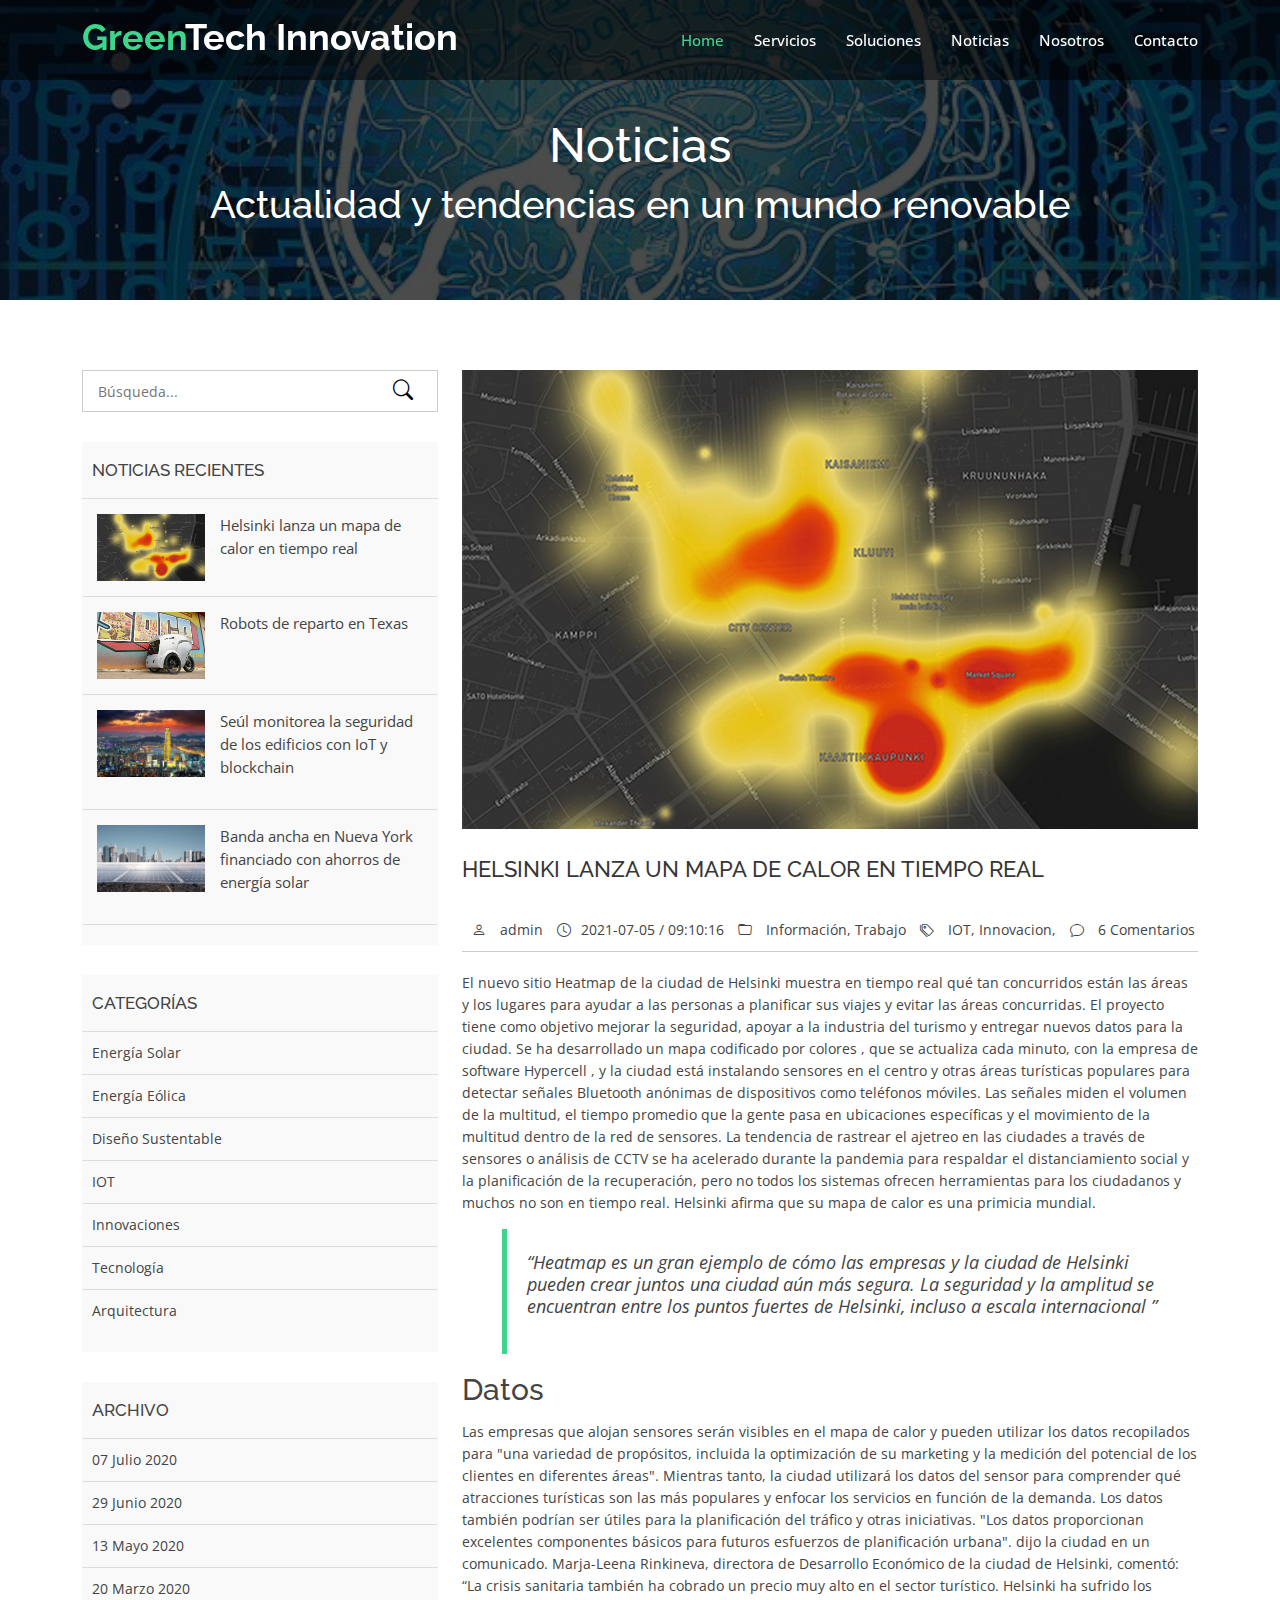
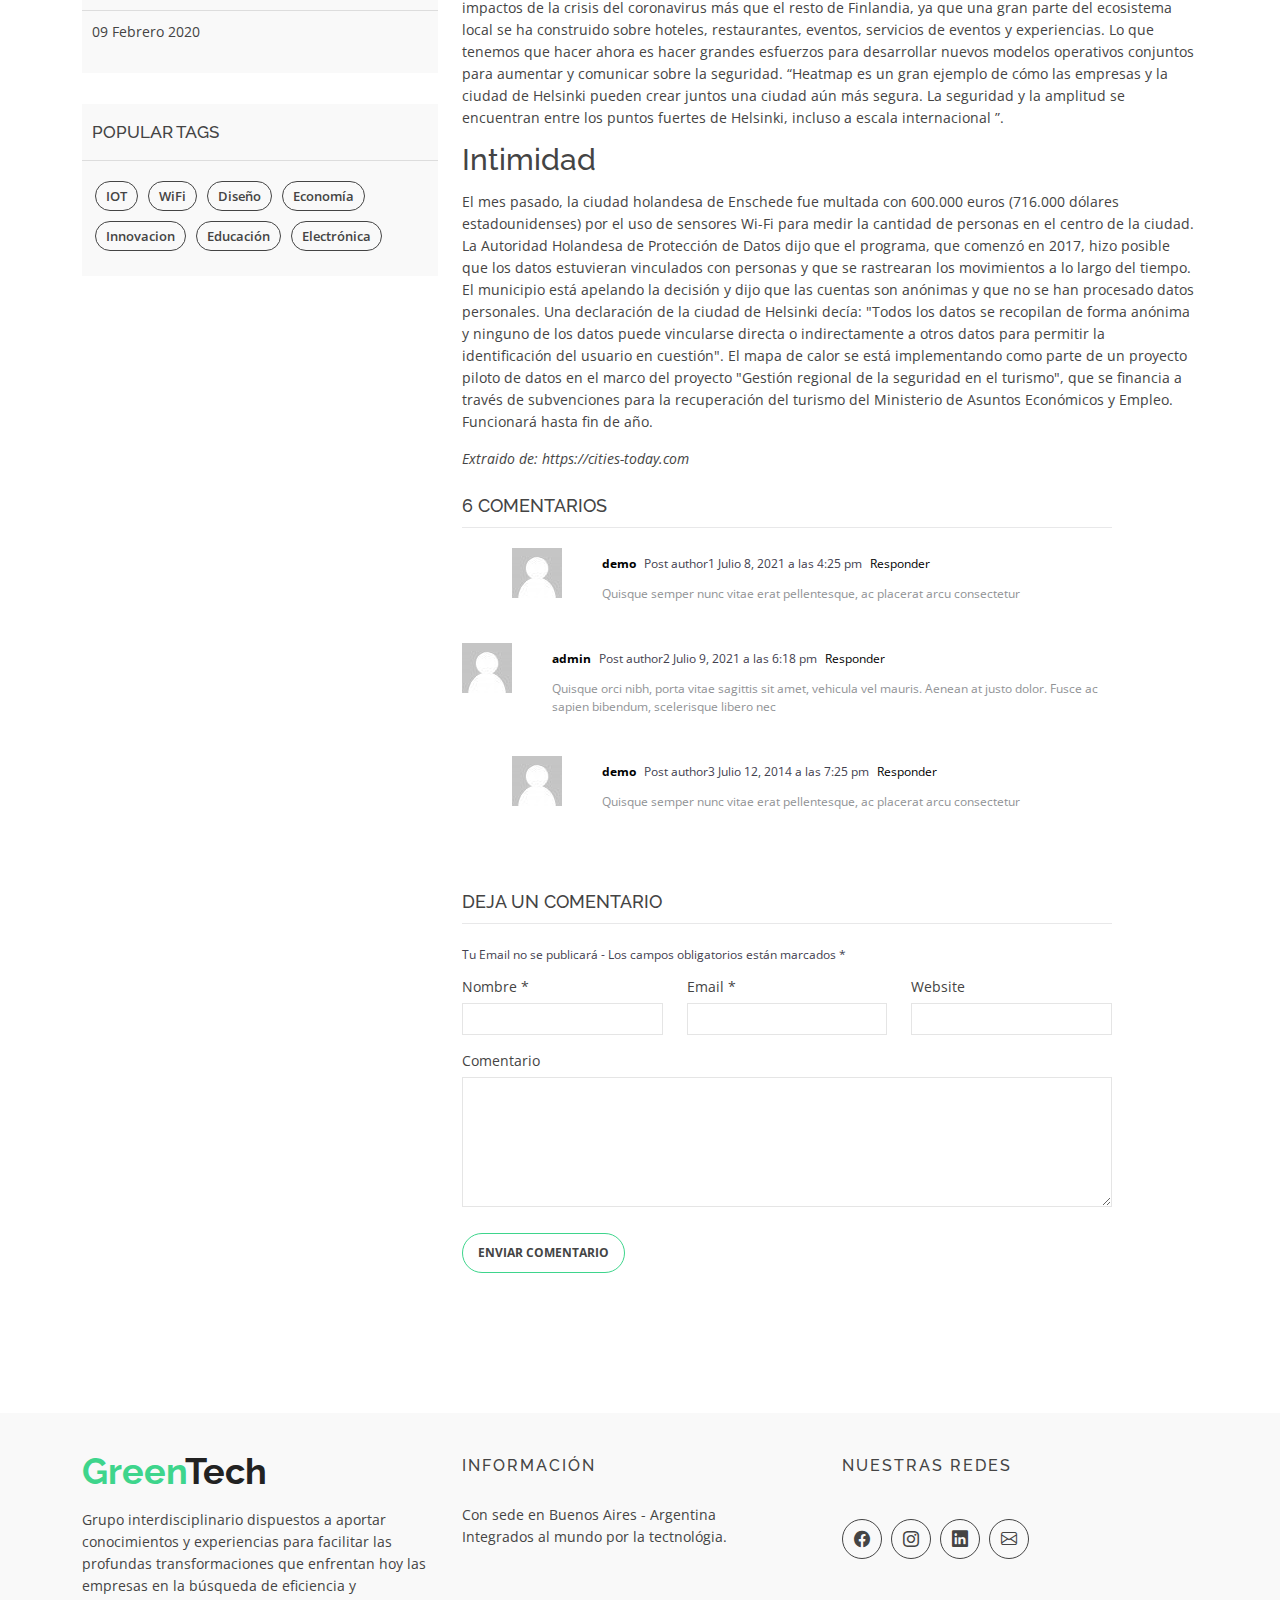
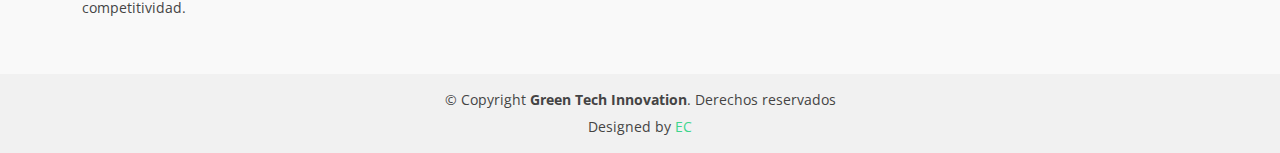
==== commit 83246088: "Se sube la versión completa con las imágenes" ====
--- a/blog-details.html
+++ b/blog-details.html
@@ -29,12 +29,6 @@
   <!-- Template Main CSS File -->
   <link href="assets/css/style.css" rel="stylesheet">
 
-  <!-- =======================================================
-  * Template Name: eBusiness - v4.3.0
-  * Template URL: https://bootstrapmade.com/ebusiness-bootstrap-corporate-template/
-  * Author: BootstrapMade.com
-  * License: https://bootstrapmade.com/license/
-  ======================================================== -->
 </head>
 
 <body>
@@ -48,10 +42,6 @@
           <!-- <span><img src="./assets/img/favicon.png" width="40" height="40">   -->
           <a href="index.html"><span>Green</span>Tech Innovation</a></span>
         </h1>
-
-        <!-- <h1><a href="index.html"><span>e</span>Business</a></h1> -->
-        <!-- Uncomment below if you prefer to use an image logo -->
-        <!-- <a href="index.html"><img src="assets/img/favicon.png" alt="" class="img-fluid"></a> -->
       </div>
 
       <nav id="navbar" class="navbar">
@@ -62,25 +52,6 @@
           <li><a href="blog.html">Noticias</a></li>
           <li><a class="nav-link scrollto" href="nosotros.html">Nosotros</a></li>
           <li><a class="nav-link scrollto" href="index.html#contact">Contacto</a></li>
-          <!-- <li><a class="nav-link scrollto" href="#team">Equipo</a></li> -->
-          <!-- <li class="dropdown"><a href="#"><span>Drop Down</span> <i class="bi bi-chevron-down"></i></a>
-            <ul> 
-               <li><a href="#">Drop Down 1</a></li>
-              <li class="dropdown"><a href="#"><span>Deep Drop Down</span> <i class="bi bi-chevron-right"></i></a>
-                <ul>
-                  <li><a href="#">Deep Drop Down 1</a></li>
-                  <li><a href="#">Deep Drop Down 2</a></li>
-                  <li><a href="#">Deep Drop Down 3</a></li>
-                  <li><a href="#">Deep Drop Down 4</a></li>
-                  <li><a href="#">Deep Drop Down 5</a></li>
-                </ul>
-              </li>
-              <li><a href="#">Drop Down 2</a></li>
-              <li><a href="#">Drop Down 3</a></li>
-              <li><a href="#">Drop Down 4</a></li>
-            </ul>
-          </li> -->
-          <!-- <li><a class="nav-link scrollto" href="#contact">Contact</a></li> -->
         </ul>
         <i class="bi bi-list mobile-nav-toggle"></i>
       </nav><!-- .navbar -->
@@ -291,41 +262,75 @@
                         <i class="bi bi-tags"></i>
                         <a href="#">IOT</a>,
                         <a href="#">Innovacion</a>,
-                        
+
                       </span>
                       <span><i class="bi bi-chat"></i> <a href="#">6 Comentarios</a></span>
                     </div>
                     <div class="entry-content">
-                      <p>El nuevo sitio Heatmap de la ciudad de Helsinki muestra en tiempo real qué tan concurridos están las áreas y los lugares para ayudar a las personas a planificar sus viajes y evitar las áreas concurridas.
-
-                        El proyecto tiene como objetivo mejorar la seguridad, apoyar a la industria del turismo y entregar nuevos datos para la ciudad.
-                        
-                        Se  ha desarrollado un mapa codificado por colores , que se actualiza cada minuto, con la empresa de software Hypercell , y la ciudad está instalando sensores en el centro y otras áreas turísticas populares para detectar señales Bluetooth anónimas de dispositivos como teléfonos móviles.
-                        
-                        Las señales miden el volumen de la multitud, el tiempo promedio que la gente pasa en ubicaciones específicas y el movimiento de la multitud dentro de la red de sensores.
-                        
-                        La tendencia de rastrear el ajetreo en las ciudades a través de sensores o análisis de CCTV se ha acelerado durante la pandemia para respaldar el distanciamiento social y la planificación de la recuperación, pero no todos los sistemas ofrecen herramientas para los ciudadanos y muchos no son en tiempo real. Helsinki afirma que su mapa de calor es una primicia mundial.</p>
+                      <p>El nuevo sitio Heatmap de la ciudad de Helsinki muestra en tiempo real qué tan concurridos
+                        están las áreas y los lugares para ayudar a las personas a planificar sus viajes y evitar las
+                        áreas concurridas.
+
+                        El proyecto tiene como objetivo mejorar la seguridad, apoyar a la industria del turismo y
+                        entregar nuevos datos para la ciudad.
+
+                        Se ha desarrollado un mapa codificado por colores , que se actualiza cada minuto, con la empresa
+                        de software Hypercell , y la ciudad está instalando sensores en el centro y otras áreas
+                        turísticas populares para detectar señales Bluetooth anónimas de dispositivos como teléfonos
+                        móviles.
+
+                        Las señales miden el volumen de la multitud, el tiempo promedio que la gente pasa en ubicaciones
+                        específicas y el movimiento de la multitud dentro de la red de sensores.
+
+                        La tendencia de rastrear el ajetreo en las ciudades a través de sensores o análisis de CCTV se
+                        ha acelerado durante la pandemia para respaldar el distanciamiento social y la planificación de
+                        la recuperación, pero no todos los sistemas ofrecen herramientas para los ciudadanos y muchos no
+                        son en tiempo real. Helsinki afirma que su mapa de calor es una primicia mundial.</p>
                       <blockquote>
-                        <p>“Heatmap es un gran ejemplo de cómo las empresas y la ciudad de Helsinki pueden crear juntos una ciudad aún más segura. La seguridad y la amplitud se encuentran entre los puntos fuertes de Helsinki, incluso a escala internacional ”</p>
+                        <p>“Heatmap es un gran ejemplo de cómo las empresas y la ciudad de Helsinki pueden crear juntos
+                          una ciudad aún más segura. La seguridad y la amplitud se encuentran entre los puntos fuertes
+                          de Helsinki, incluso a escala internacional ”</p>
                       </blockquote>
                       <h3>Datos</h3>
                       <p>
-                        Las empresas que alojan sensores serán visibles en el mapa de calor y pueden utilizar los datos recopilados para "una variedad de propósitos, incluida la optimización de su marketing y la medición del potencial de los clientes en diferentes áreas".
-                        
-                        Mientras tanto, la ciudad utilizará los datos del sensor para comprender qué atracciones turísticas son las más populares y enfocar los servicios en función de la demanda. Los datos también podrían ser útiles para la planificación del tráfico y otras iniciativas.
-                        
-                        "Los datos proporcionan excelentes componentes básicos para futuros esfuerzos de planificación urbana". dijo la ciudad en un comunicado.
-                        
-                        Marja-Leena Rinkineva, directora de Desarrollo Económico de la ciudad de Helsinki, comentó: “La crisis sanitaria también ha cobrado un precio muy alto en el sector turístico. Helsinki ha sufrido los impactos de la crisis del coronavirus más que el resto de Finlandia, ya que una gran parte del ecosistema local se ha construido sobre hoteles, restaurantes, eventos, servicios de eventos y experiencias. Lo que tenemos que hacer ahora es hacer grandes esfuerzos para desarrollar nuevos modelos operativos conjuntos para aumentar y comunicar sobre la seguridad.
-                        
-                        “Heatmap es un gran ejemplo de cómo las empresas y la ciudad de Helsinki pueden crear juntos una ciudad aún más segura. La seguridad y la amplitud se encuentran entre los puntos fuertes de Helsinki, incluso a escala internacional ”.</p>
+                        Las empresas que alojan sensores serán visibles en el mapa de calor y pueden utilizar los datos
+                        recopilados para "una variedad de propósitos, incluida la optimización de su marketing y la
+                        medición del potencial de los clientes en diferentes áreas".
+
+                        Mientras tanto, la ciudad utilizará los datos del sensor para comprender qué atracciones
+                        turísticas son las más populares y enfocar los servicios en función de la demanda. Los datos
+                        también podrían ser útiles para la planificación del tráfico y otras iniciativas.
+
+                        "Los datos proporcionan excelentes componentes básicos para futuros esfuerzos de planificación
+                        urbana". dijo la ciudad en un comunicado.
+
+                        Marja-Leena Rinkineva, directora de Desarrollo Económico de la ciudad de Helsinki, comentó: “La
+                        crisis sanitaria también ha cobrado un precio muy alto en el sector turístico. Helsinki ha
+                        sufrido los impactos de la crisis del coronavirus más que el resto de Finlandia, ya que una gran
+                        parte del ecosistema local se ha construido sobre hoteles, restaurantes, eventos, servicios de
+                        eventos y experiencias. Lo que tenemos que hacer ahora es hacer grandes esfuerzos para
+                        desarrollar nuevos modelos operativos conjuntos para aumentar y comunicar sobre la seguridad.
+
+                        “Heatmap es un gran ejemplo de cómo las empresas y la ciudad de Helsinki pueden crear juntos una
+                        ciudad aún más segura. La seguridad y la amplitud se encuentran entre los puntos fuertes de
+                        Helsinki, incluso a escala internacional ”.</p>
                       <h3>Intimidad</h3>
-                        <p>El mes pasado, la ciudad holandesa de Enschede fue multada con 600.000 euros (716.000 dólares estadounidenses) por el uso de sensores Wi-Fi para medir la cantidad de personas en el centro de la ciudad. La Autoridad Holandesa de Protección de Datos dijo que el programa, que comenzó en 2017, hizo posible que los datos estuvieran vinculados con personas y que se rastrearan los movimientos a lo largo del tiempo. El municipio está apelando la decisión y dijo que las cuentas son anónimas y que no se han procesado datos personales.
-
-                          Una declaración de la ciudad de Helsinki decía: "Todos los datos se recopilan de forma anónima y ninguno de los datos puede vincularse directa o indirectamente a otros datos para permitir la identificación del usuario en cuestión".
-                          
-                          El mapa de calor se está implementando como parte de un proyecto piloto de datos en el marco del proyecto "Gestión regional de la seguridad en el turismo", que se financia a través de subvenciones para la recuperación del turismo del Ministerio de Asuntos Económicos y Empleo. Funcionará hasta fin de año.</p>
-                          <cite>Extraido de: https://cities-today.com</cite>
+                      <p>El mes pasado, la ciudad holandesa de Enschede fue multada con 600.000 euros (716.000 dólares
+                        estadounidenses) por el uso de sensores Wi-Fi para medir la cantidad de personas en el centro de
+                        la ciudad. La Autoridad Holandesa de Protección de Datos dijo que el programa, que comenzó en
+                        2017, hizo posible que los datos estuvieran vinculados con personas y que se rastrearan los
+                        movimientos a lo largo del tiempo. El municipio está apelando la decisión y dijo que las cuentas
+                        son anónimas y que no se han procesado datos personales.
+
+                        Una declaración de la ciudad de Helsinki decía: "Todos los datos se recopilan de forma anónima y
+                        ninguno de los datos puede vincularse directa o indirectamente a otros datos para permitir la
+                        identificación del usuario en cuestión".
+
+                        El mapa de calor se está implementando como parte de un proyecto piloto de datos en el marco del
+                        proyecto "Gestión regional de la seguridad en el turismo", que se financia a través de
+                        subvenciones para la recuperación del turismo del Ministerio de Asuntos Económicos y Empleo.
+                        Funcionará hasta fin de año.</p>
+                      <cite>Extraido de: https://cities-today.com</cite>
                     </div>
                   </div>
                 </article>
@@ -437,10 +442,6 @@
                 <div class="footer-logo">
                   <span> <a href="index.html">
                       <h2><span>Green</span>Tech</h2></span> </a>
-                  <!-- 
-                  <a href="index.html">
-                    <img src="assets/img/favicon.png" alt=""  width="40" height="40"  />
-                  </a> -->
                 </div>
 
                 <p>
@@ -449,22 +450,6 @@
                   que enfrentan hoy las empresas en la búsqueda de eficiencia
                   y competitividad.
                 </p>
-                <!-- <div class="footer-icons">
-                  <ul>
-                    <li>
-                      <a href="#"><i class="bi bi-facebook"></i></a>
-                    </li>
-                    <li>
-                      <a href="#"><i class="bi bi-twitter"></i></a>
-                    </li>
-                    <li>
-                      <a href="#"><i class="bi bi-instagram"></i></a>
-                    </li>
-                    <li>
-                      <a href="#"><i class="bi bi-linkedin"></i></a>
-                    </li>
-                  </ul>
-                </div> -->
               </div>
             </div>
           </div>
@@ -477,18 +462,6 @@
                   Con sede en Buenos Aires - Argentina <br />
                   Integrados al mundo por la tectnológia.
                 </p>
-
-                <!-- <div class="footer-icons">
-                      <li>
-                        <a href="#"><i class="bi bi-geo-alt-fill"></i></a>
-                      </li>
-                </div> -->
-
-                <!-- <div class="footer-contacts">
-                  <p><span>Tel:</span> +123 456 789</p>
-                  <p><span>Email:</span> contact@example.com</p>
-                  <p><span>Working Hours:</span> 9am-5pm</p>
-                </div> -->
               </div>
             </div>
           </div>
@@ -497,26 +470,6 @@
             <div class="footer-content">
               <div class="footer-head">
                 <h4>Nuestras Redes</h4>
-                <!-- <div class="flicker-img">
-                  <a href="#"
-                    ><img src="assets/img/portfolio/1.jpg" alt=""
-                  /></a>
-                  <a href="#"
-                    ><img src="assets/img/portfolio/2.jpg" alt=""
-                  /></a>
-                  <a href="#"
-                    ><img src="assets/img/portfolio/3.jpg" alt=""
-                  /></a>
-                  <a href="#"
-                    ><img src="assets/img/portfolio/4.jpg" alt=""
-                  /></a>
-                  <a href="#"
-                    ><img src="assets/img/portfolio/5.jpg" alt=""
-                  /></a>
-                  <a href="#"
-                    ><img src="assets/img/portfolio/6.jpg" alt=""
-                  /></a>
-                </div> -->
                 <div class="footer-icons">
                   <ul>
                     <li>
@@ -530,7 +483,7 @@
                           class="bi bi-linkedin"></i></a>
                     </li>
                     <li>
-                      <a href="#contact"><i class="bi bi-envelope"></i></a>
+                      <a href="index.html#contact"><i class="bi bi-envelope"></i></a>
                     </li>
                   </ul>
                 </div>
@@ -551,12 +504,6 @@
               </p>
             </div>
             <div class="credits">
-              <!--
-            All the links in the footer should remain intact.
-            You can delete the links only if you purchased the pro version.
-            Licensing information: https://bootstrapmade.com/license/
-            Purchase the pro version with working PHP/AJAX contact form: https://bootstrapmade.com/buy/?theme=eBusiness
-          -->
               Designed by
               <a href="https://github.com/elicasama">EC</a>
             </div>
